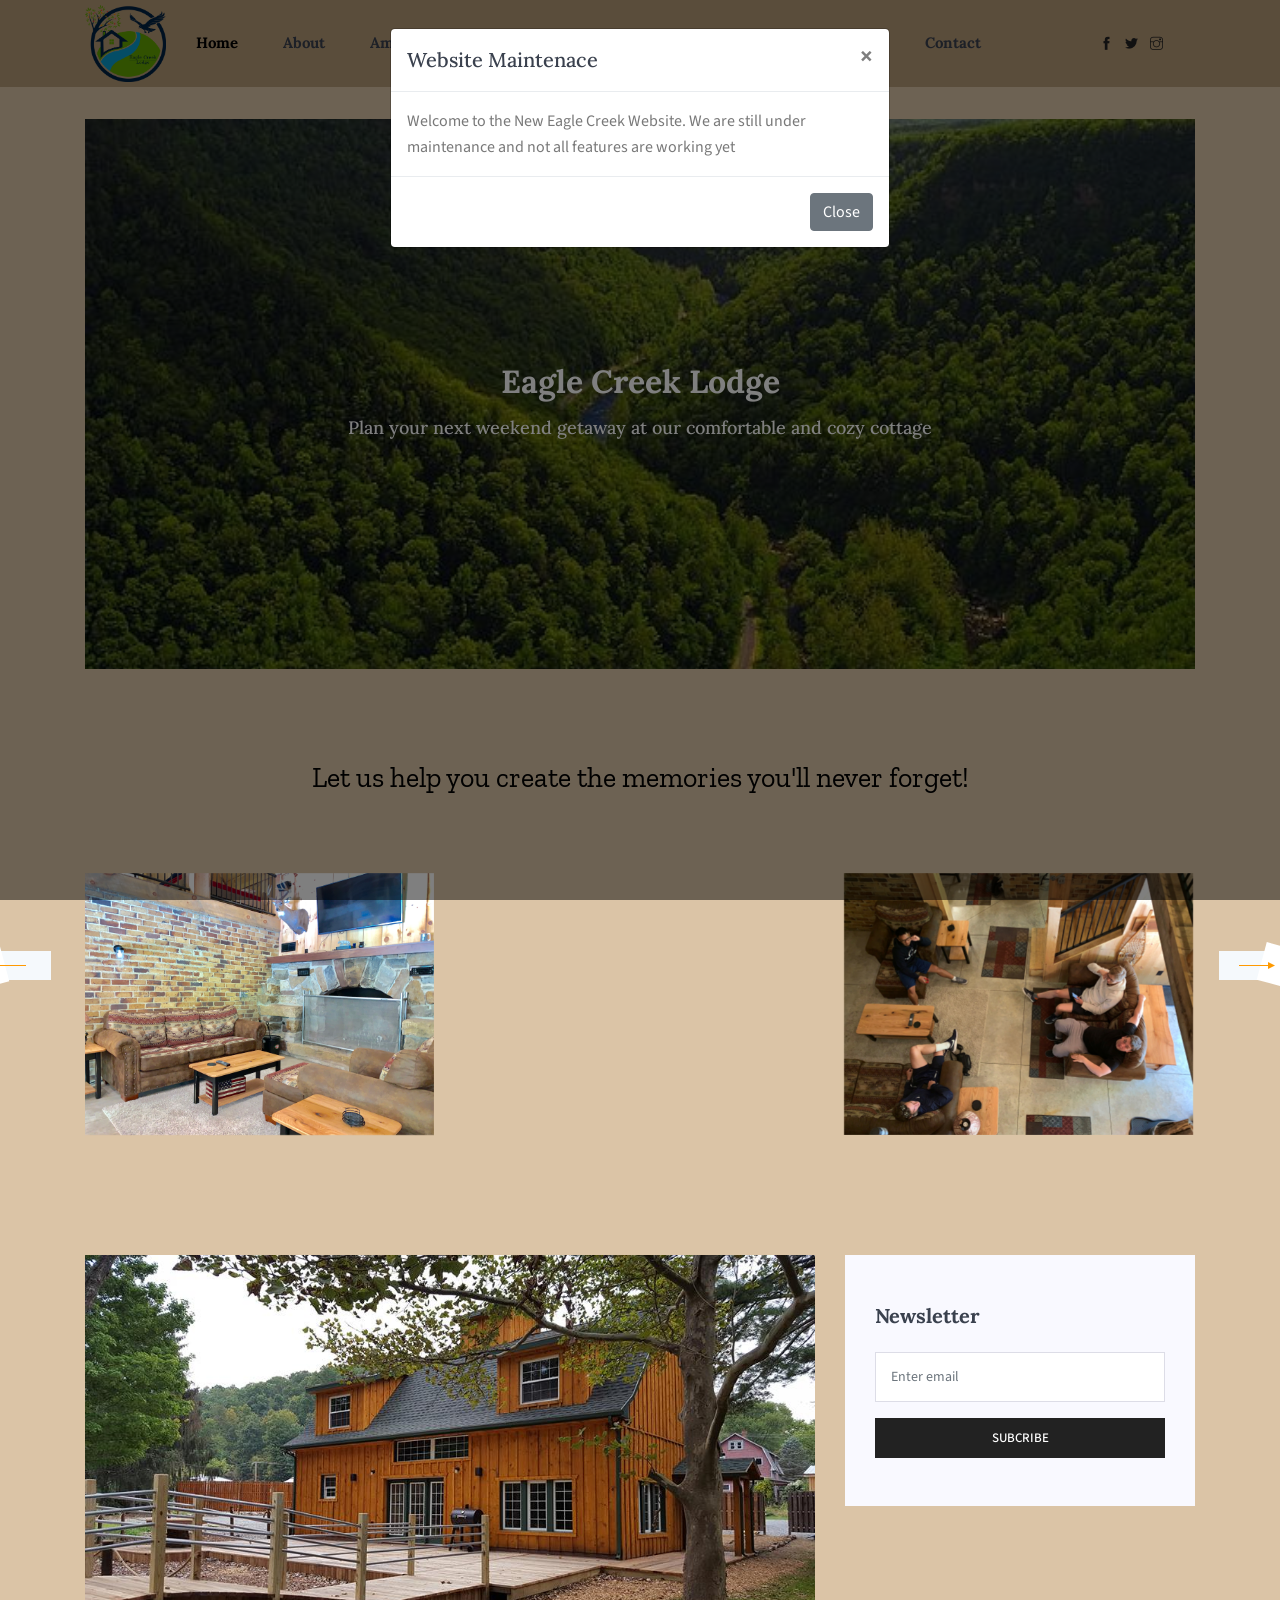
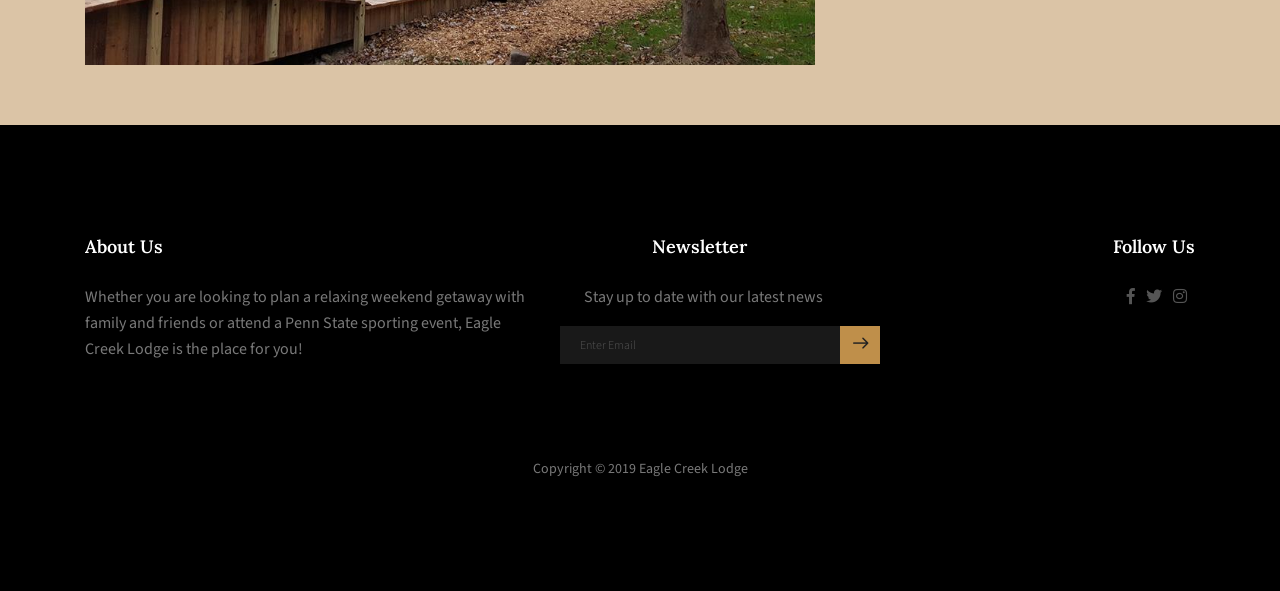
==== index.html @ 477a06f6 "initial stuff" ====
<!DOCTYPE html>
<html lang="en">

<head>
  <meta charset="UTF-8">
  <meta name="viewport" content="width=device-width, initial-scale=1.0">
  <meta http-equiv="X-UA-Compatible" content="ie=edge">
  <meta name="google-site-verification" content="dI4OtyNi2j42VzEDo9J9r-rPIEDf0_0OXNGTfh8w55g" />
  <title>Eagle Creek Lodge</title>
  <link rel="icon" href="img/favicon.png" type="image/png">

  <link rel="stylesheet" href="vendors/bootstrap/bootstrap.min.css">
  <link rel="stylesheet" href="vendors/fontawesome/css/all.min.css">
  <link rel="stylesheet" href="vendors/themify-icons/themify-icons.css">
  <link rel="stylesheet" href="vendors/linericon/style.css">
  <link rel="stylesheet" href="vendors/owl-carousel/owl.theme.default.min.css">
  <link rel="stylesheet" href="vendors/owl-carousel/owl.carousel.min.css">

  <link rel="stylesheet" href="css/style.css">
  <link href="https://fonts.googleapis.com/css?family=Zilla+Slab" rel="stylesheet">
  <link rel="stylesheet" href="css/normalize.css">


  <style>
    html,
    body {
      overflow-x: hidden;
    }

    html {
      overflow-y: scroll;
    }

    .navCustom {
      background-color: #b59a77;

    }

    .bodyCustom {
      background-color: #dbc4a6;
      padding-top: 2em;
    }

    .fontCustom {
      font-family: "Zilla Slab", serif !important;
    }

    .quotes {
      font-family: "Zilla Slab", serif !important;
      text-align: center;
      font-size: 28px;
      color: #000000;
      padding-top: 2em;
      padding-bottom: 2em;
    }

    .left {
      text-align: left;
    }

    .right {
      text-align: right;
    }

    .center {
      text-align: center;
    }

    .pad-right1 {
      padding-right: 4em;
    }

    .brown1 {
      color: #4c3216;
    }

    @media (max-width: 991px) {
      nav.navbar {
        background: lightgray !important;
      }
    }

    #header_placeholder {
      height: 70px;
      width: 100%;
      display: none;
    }

    .img-responsivex {
      height: auto;
      width: auto;
      max-height: 77px;
      max-width: 255px;
    }
  </style>
</head>

<body>
  <!--================Header Menu Area =================-->
  <header class="header_area navCustom">
    <div class="main_menu">
      <nav class="navbar navbar-expand-lg navbar-light">
        <div class="container box_1620">
          <!-- Brand and toggle get grouped for better mobile display -->
          <a class="navbar-brand logo_h" href="index.html"><img src="img/logo.png" alt="logo"
              class="img-responsivex"></a>
          <button class="navbar-toggler" type="button" data-toggle="collapse" data-target="#navbarSupportedContent"
            aria-controls="navbarSupportedContent" aria-expanded="false" aria-label="Toggle navigation">
            <span class="icon-bar"></span>
            <span class="icon-bar"></span>
            <span class="icon-bar"></span>
          </button>
          <!-- Collect the nav links, forms, and other content for toggling -->
          <div class="collapse navbar-collapse offset" id="navbarSupportedContent">
            <ul class="nav navbar-nav menu_nav mr-auto">
              <li class="nav-item active"><a class="nav-link" href="index.html">Home</a></li>
              <li class="nav-item"><a class="nav-link" href="about.html">About</a></li>
              <li class="nav-item"><a class="nav-link" href="amenities.html">Amenities</a></li>
              <li class="nav-item"><a class="nav-link" href="gallery.html">Gallery</a></li>
              <li class="nav-item submenu dropdown">
                <a href="#" class="nav-link dropdown-toggle" data-toggle="dropdown" role="button" aria-haspopup="true"
                  aria-expanded="false">Events</a>
                <ul class="dropdown-menu">
                  <li class="nav-item"><a class="nav-link" href="weddings.html">Weddings</a></li>
                  <li class="nav-item"><a class="nav-link" href="localActivities.html">Local Activities</a></li>
                </ul>
              </li>
              <li class="nav-item"><a class="nav-link" href="calendar.html">Calendar</a></li>
              <li class="nav-item"><a class="nav-link" href="testimonials.html">Testimonials</a></li>
              <li class="nav-item"><a class="nav-link" href="contact.html">Contact</a></li>
            </ul>
            <ul class="nav navbar-nav navbar-right navbar-social">
              <li><a href="#"><i class="ti-facebook"></i></a></li>
              <li><a href="#"><i class="ti-twitter-alt"></i></a></li>
              <li><a href="#"><i class="ti-instagram"></i></a></li>
            </ul>
          </div>
        </div>
      </nav>
    </div>
    <div id="header_placeholder"></div>
  </header>
  <!--================Header Menu Area =================-->

  <main class="site-main bodyCustom">
    <!--================Hero Banner start =================-->
    <section class="mb-30px">
      <div class="container">
        <div class="hero-banner">
          <div class="hero-banner__content">
            <h1>Eagle Creek Lodge</h1>
            <h4>Plan your next weekend getaway at our comfortable and cozy cottage</h4>
          </div>
        </div>
      </div>
    </section>
    <!--================Hero Banner end =================-->

    <div class="quotes">
      <p>Let us help you create the memories you'll never forget!</p>
    </div>

    <!--================ slider start =================-->
    <section>

      <!-- Modal -->
      <div class="modal fade" id="mModal" tabindex="-1" role="dialog" aria-labelledby="exampleModalLabel"
        aria-hidden="true">
        <div class="modal-dialog" role="document">
          <div class="modal-content">
            <div class="modal-header">
              <h5 class="modal-title" id="exampleModalLabel">Website Maintenace</h5>
              <button type="button" class="close" data-dismiss="modal" aria-label="Close">
                <span aria-hidden="true">&times;</span>
              </button>
            </div>
            <div class="modal-body">
              Welcome to the New Eagle Creek Website. We are still under maintenance and not all features are working
              yet
            </div>
            <div class="modal-footer">
              <button type="button" class="btn btn-secondary" data-dismiss="modal">Close</button>
            </div>
          </div>
        </div>
      </div>
      <!----------------------------------------------------------------->

      <!-- Modal -->
      <div class="modal fade" id="modalNews" tabindex="-1" role="dialog" aria-labelledby="exampleModalLabel"
        aria-hidden="true">
        <div class="modal-dialog" role="document">
          <div class="modal-content">
            <div class="modal-header">
              <h5 class="modal-title" id="exampleModalLabel"></h5>
              <button type="button" class="close" data-dismiss="modal" aria-label="Close">
                <span aria-hidden="true">&times;</span>
              </button>
            </div>
            <div class="modal-body">
              Thank you for signing up for the newsletter!
            </div>
            <div class="modal-footer">
              <button type="button" class="btn btn-secondary" data-dismiss="modal">Close</button>
            </div>
          </div>
        </div>
      </div>
      <!----------------------------------------------------------------->
      <div class="container">
        <div class="owl-carousel owl-theme blog-slider">
          <div class="card blog__slide text-center">
            <div class="blog__slide__img">
              <img class="card-img rounded-0" src="img\newPictures\IMG_1505.jpg" alt="">
            </div>
            <div class="blog__slide__content">
              <!--<a class="blog__slide__label" href="#">Fashion</a>
              <h3><a href="#">New york fashion week's continued the evolution</a></h3>
              <p>2 days ago</p>-->
            </div>
          </div>
          <div class="card blog__slide text-center">
            <div class="blog__slide__img">
              <img class="card-img rounded-0" src="img\newPictures\IMG_1510.jpg" alt="">
            </div>
            <div class="blog__slide__content">
              <!--<a class="blog__slide__label" href="#">Fashion</a>
              <h3><a href="#">New york fashion week's continued the evolution</a></h3>
              <p>2 days ago</p>-->
            </div>
          </div>
          <div class="card blog__slide text-center">
            <div class="blog__slide__img">
              <img class="card-img rounded-0" src="img\newPictures\IMG_1514.jpg" alt="">
            </div>
            <div class="blog__slide__content">
              <!--<a class="blog__slide__label" href="#">Fashion</a>
              <h3><a href="#">New york fashion week's continued the evolution</a></h3>
              <p>2 days ago</p>-->
            </div>
          </div>
          <div class="card blog__slide text-center">
            <div class="blog__slide__img">
              <img class="card-img rounded-0" src="img\newPictures\IMG_1518.jpg" alt="">
            </div>
            <div class="blog__slide__content">
              <!--<a class="blog__slide__label" href="#">Fashion</a>
              <h3><a href="#">New york fashion week's continued the evolution</a></h3>
              <p>2 days ago</p>-->
            </div>
          </div>
          <div class="card blog__slide text-center">
            <div class="blog__slide__img">
              <img class="card-img rounded-0" src="img\newPictures\IMG_1528.jpg" alt="">
            </div>
            <div class="blog__slide__content">
              <!--<a class="blog__slide__label" href="#">Fashion</a>
              <h3><a href="#">New york fashion week's continued the evolution</a></h3>
              <p>2 days ago</p>-->
            </div>
          </div>




          <div class="card blog__slide text-center">
            <div class="blog__slide__img">
              <img class="card-img rounded-0" src="img\newPictures\IMG_1534.jpg" alt="">
            </div>
            <div class="blog__slide__content">
              <!--<a class="blog__slide__label" href="#">Fashion</a>
                <h3><a href="#">New york fashion week's continued the evolution</a></h3>
                <p>2 days ago</p>-->
            </div>
          </div>
          <div class="card blog__slide text-center">
            <div class="blog__slide__img">
              <img class="card-img rounded-0" src="img\newPictures\IMG_1543.jpg" alt="">
            </div>
            <div class="blog__slide__content">
              <!--<a class="blog__slide__label" href="#">Fashion</a>
                <h3><a href="#">New york fashion week's continued the evolution</a></h3>
                <p>2 days ago</p>-->
            </div>
          </div>
          <div class="card blog__slide text-center">
            <div class="blog__slide__img">
              <img class="card-img rounded-0" src="img\newPictures\IMG_1545.jpg" alt="">
            </div>
            <div class="blog__slide__content">
              <!--<a class="blog__slide__label" href="#">Fashion</a>
                <h3><a href="#">New york fashion week's continued the evolution</a></h3>
                <p>2 days ago</p>-->
            </div>
          </div>
          <div class="card blog__slide text-center">
            <div class="blog__slide__img">
              <img class="card-img rounded-0" src="img\newPictures\IMG_1549.jpg" alt="">
            </div>
            <div class="blog__slide__content">
              <!--<a class="blog__slide__label" href="#">Fashion</a>
                <h3><a href="#">New york fashion week's continued the evolution</a></h3>
                <p>2 days ago</p>-->
            </div>
          </div>
          <div class="card blog__slide text-center">
            <div class="blog__slide__img">
              <img class="card-img rounded-0" src="img\newPictures\IMG_1550.jpg" alt="">
            </div>
            <div class="blog__slide__content">
              <!--<a class="blog__slide__label" href="#">Fashion</a>
                <h3><a href="#">New york fashion week's continued the evolution</a></h3>
                <p>2 days ago</p>-->
            </div>
          </div>
          <div class="card blog__slide text-center">
            <div class="blog__slide__img">
              <img class="card-img rounded-0" src="img\newPictures\IMG_1589.jpg" alt="">
            </div>
            <div class="blog__slide__content">
              <!--<a class="blog__slide__label" href="#">Fashion</a>
                  <h3><a href="#">New york fashion week's continued the evolution</a></h3>
                  <p>2 days ago</p>-->
            </div>
          </div>
        </div>
      </div>
    </section>
    <!--================ slider end =================-->

    <!--================ Start Area =================-->
    <section class="blog-post-area section-margin mt-4">
      <div class="container">
        <div class="row">
          <div class="col-lg-8">
            <div class="single-recent-blog-post">
              <div class="thumb">
                <img class="img-fluid" src="img/frontCar/cabinFront1.jpg" alt="">

              </div>

            </div>

          </div>

          <!-- Start Sidebar -->
          <div class="col-lg-4 sidebar-widgets">
            <div class="widget-wrap">
              <form action="insert.php" method="post">
                <div class="single-sidebar-widget newsletter-widget">
                  <h4 class="single-sidebar-widget__title">Newsletter</h4>
                  <div class="form-group mt-30">
                    <div class="col-autos">
                      <input type="text" name="email" class="form-control" id="inlineFormInputGroup"
                        placeholder="Enter email" onfocus="this.placeholder = ''"
                        onblur="this.placeholder = 'Enter email'">
                    </div>
                  </div>
                  <button type="submit" value="Submit" class="bbtns d-block mt-20 w-100">Subcribe</button>
                </div>
              </form>

            </div>
          </div>
        </div>
        <!-- End Sidebar -->
      </div>
    </section>
    <!--================ End Area =================-->
  </main>

  <!--================ Start Footer Area =================-->
  <footer class="footer-area section-padding">
    <div class="container">
      <div class="row">
        <div class="col-lg-5  col-md-6 col-sm-6 left">
          <div class="single-footer-widget">
            <h6>About Us</h6>
            <p>
              Whether you are looking to plan a relaxing weekend getaway with family and friends or attend a Penn State
              sporting event, Eagle Creek Lodge is the place for you!
            </p>
          </div>
        </div>
        <div class="col-lg-4  col-md-6 col-sm-6 center">
          <div class="single-footer-widget">
            <h6 class="pad-right1">Newsletter</h6>
            <p class="pad-right1">Stay up to date with our latest news</p>
            <div class="" id="mc_embed_signup">

              <form target="_blank" action="insert.php" method="post" class="form-inline">

                <div class="d-flex flex-row">

                  <input class="form-control" name="email" placeholder="Enter Email" onfocus="this.placeholder = ''"
                    onblur="this.placeholder = 'Enter Email '" required="" type="email">


                  <button class="click-btn btn btn-default"><span class="lnr lnr-arrow-right"></span></button>
                  <!--<div style="position: absolute; left: -5000px;">
                    <input name="b_36c4fd991d266f23781ded980_aefe40901a" tabindex="-1" value="" type="text">
                  </div>-->

                </div>
                <div class="info"></div>
              </form>
            </div>
          </div>
        </div>

        <div class="col-lg-3  col-md-6 col-sm-6 right">
          <div class="single-footer-widget">
            <h6>Follow Us</h6>
            <p> </p>
            <div class="footer-social right">
              <a href="#">
                <i class="fab fa-facebook-f"></i>
              </a>
              <a href="#">
                <i class="fab fa-twitter"></i>
              </a>
              <a href="#">
                <i class="fab fa-instagram"></i>
              </a>
            </div>
          </div>
        </div>
      </div>
      <div class="footer-bottom d-flex justify-content-center align-items-center flex-wrap">
        <p class="footer-text m-0">Copyright © 2019 Eagle Creek Lodge</p>
      </div>
    </div>
  </footer>
  <!--================ End Footer Area =================-->

  <script src="vendors/jquery/jquery-3.2.1.min.js"></script>
  <script src="vendors/bootstrap/bootstrap.bundle.min.js"></script>
  <script src="vendors/owl-carousel/owl.carousel.min.js"></script>
  <script src="js/main.js"></script>
  <!--<script src="https://www.google.com/recaptcha/api.js?render=6Lc4G6gUAAAAAC49Bc2HLvMiYq7qYFTElvaAs1bb"></script>
  <script>
    grecaptcha.ready(function() {
        grecaptcha.execute('6Lc4G6gUAAAAAC49Bc2HLvMiYq7qYFTElvaAs1bb', {action: 'homepage'}).then(function(token) {
            // pass the token to the backend script for verification
            });
          });
  </script>-->

  <script type="text/javascript">
    $(window).on('load', function () {
      $('#mModal').modal('show');
    });
  </script>

</body>

</html>
---- vendors/fontawesome/css/all.min.css ----
.fa,.fab,.fal,.far,.fas{-moz-osx-font-smoothing:grayscale;-webkit-font-smoothing:antialiased;display:inline-block;font-style:normal;font-variant:normal;text-rendering:auto;line-height:1}.fa-lg{font-size:1.33333em;line-height:.75em;vertical-align:-.0667em}.fa-xs{font-size:.75em}.fa-sm{font-size:.875em}.fa-1x{font-size:1em}.fa-2x{font-size:2em}.fa-3x{font-size:3em}.fa-4x{font-size:4em}.fa-5x{font-size:5em}.fa-6x{font-size:6em}.fa-7x{font-size:7em}.fa-8x{font-size:8em}.fa-9x{font-size:9em}.fa-10x{font-size:10em}.fa-fw{text-align:center;width:1.25em}.fa-ul{list-style-type:none;margin-left:2.5em;padding-left:0}.fa-ul>li{position:relative}.fa-li{left:-2em;position:absolute;text-align:center;width:2em;line-height:inherit}.fa-border{border:.08em solid #eee;border-radius:.1em;padding:.2em .25em .15em}.fa-pull-left{float:left}.fa-pull-right{float:right}.fa.fa-pull-left,.fab.fa-pull-left,.fal.fa-pull-left,.far.fa-pull-left,.fas.fa-pull-left{margin-right:.3em}.fa.fa-pull-right,.fab.fa-pull-right,.fal.fa-pull-right,.far.fa-pull-right,.fas.fa-pull-right{margin-left:.3em}.fa-spin{animation:fa-spin 2s infinite linear}.fa-pulse{animation:fa-spin 1s infinite steps(8)}@keyframes fa-spin{0%{transform:rotate(0deg)}to{transform:rotate(1turn)}}.fa-rotate-90{-ms-filter:"progid:DXImageTransform.Microsoft.BasicImage(rotation=1)";transform:rotate(90deg)}.fa-rotate-180{-ms-filter:"progid:DXImageTransform.Microsoft.BasicImage(rotation=2)";transform:rotate(180deg)}.fa-rotate-270{-ms-filter:"progid:DXImageTransform.Microsoft.BasicImage(rotation=3)";transform:rotate(270deg)}.fa-flip-horizontal{-ms-filter:"progid:DXImageTransform.Microsoft.BasicImage(rotation=0, mirror=1)";transform:scaleX(-1)}.fa-flip-vertical{transform:scaleY(-1)}.fa-flip-horizontal.fa-flip-vertical,.fa-flip-vertical{-ms-filter:"progid:DXImageTransform.Microsoft.BasicImage(rotation=2, mirror=1)"}.fa-flip-horizontal.fa-flip-vertical{transform:scale(-1)}:root .fa-flip-horizontal,:root .fa-flip-vertical,:root .fa-rotate-90,:root .fa-rotate-180,:root .fa-rotate-270{filter:none}.fa-stack{display:inline-block;height:2em;line-height:2em;position:relative;vertical-align:middle;width:2.5em}.fa-stack-1x,.fa-stack-2x{left:0;position:absolute;text-align:center;width:100%}.fa-stack-1x{line-height:inherit}.fa-stack-2x{font-size:2em}.fa-inverse{color:#fff}.fa-500px:before{content:"\f26e"}.fa-accessible-icon:before{content:"\f368"}.fa-accusoft:before{content:"\f369"}.fa-acquisitions-incorporated:before{content:"\f6af"}.fa-ad:before{content:"\f641"}.fa-address-book:before{content:"\f2b9"}.fa-address-card:before{content:"\f2bb"}.fa-adjust:before{content:"\f042"}.fa-adn:before{content:"\f170"}.fa-adobe:before{content:"\f778"}.fa-adversal:before{content:"\f36a"}.fa-affiliatetheme:before{content:"\f36b"}.fa-air-freshener:before{content:"\f5d0"}.fa-algolia:before{content:"\f36c"}.fa-align-center:before{content:"\f037"}.fa-align-justify:before{content:"\f039"}.fa-align-left:before{content:"\f036"}.fa-align-right:before{content:"\f038"}.fa-alipay:before{content:"\f642"}.fa-allergies:before{content:"\f461"}.fa-amazon:before{content:"\f270"}.fa-amazon-pay:before{content:"\f42c"}.fa-ambulance:before{content:"\f0f9"}.fa-american-sign-language-interpreting:before{content:"\f2a3"}.fa-amilia:before{content:"\f36d"}.fa-anchor:before{content:"\f13d"}.fa-android:before{content:"\f17b"}.fa-angellist:before{content:"\f209"}.fa-angle-double-down:before{content:"\f103"}.fa-angle-double-left:before{content:"\f100"}.fa-angle-double-right:before{content:"\f101"}.fa-angle-double-up:before{content:"\f102"}.fa-angle-down:before{content:"\f107"}.fa-angle-left:before{content:"\f104"}.fa-angle-right:before{content:"\f105"}.fa-angle-up:before{content:"\f106"}.fa-angry:before{content:"\f556"}.fa-angrycreative:before{content:"\f36e"}.fa-angular:before{content:"\f420"}.fa-ankh:before{content:"\f644"}.fa-app-store:before{content:"\f36f"}.fa-app-store-ios:before{content:"\f370"}.fa-apper:before{content:"\f371"}.fa-apple:before{content:"\f179"}.fa-apple-alt:before{content:"\f5d1"}.fa-apple-pay:before{content:"\f415"}.fa-archive:before{content:"\f187"}.fa-archway:before{content:"\f557"}.fa-arrow-alt-circle-down:before{content:"\f358"}.fa-arrow-alt-circle-left:before{content:"\f359"}.fa-arrow-alt-circle-right:before{content:"\f35a"}.fa-arrow-alt-circle-up:before{content:"\f35b"}.fa-arrow-circle-down:before{content:"\f0ab"}.fa-arrow-circle-left:before{content:"\f0a8"}.fa-arrow-circle-right:before{content:"\f0a9"}.fa-arrow-circle-up:before{content:"\f0aa"}.fa-arrow-down:before{content:"\f063"}.fa-arrow-left:before{content:"\f060"}.fa-arrow-right:before{content:"\f061"}.fa-arrow-up:before{content:"\f062"}.fa-arrows-alt:before{content:"\f0b2"}.fa-arrows-alt-h:before{content:"\f337"}.fa-arrows-alt-v:before{content:"\f338"}.fa-artstation:before{content:"\f77a"}.fa-assistive-listening-systems:before{content:"\f2a2"}.fa-asterisk:before{content:"\f069"}.fa-asymmetrik:before{content:"\f372"}.fa-at:before{content:"\f1fa"}.fa-atlas:before{content:"\f558"}.fa-atlassian:before{content:"\f77b"}.fa-atom:before{content:"\f5d2"}.fa-audible:before{content:"\f373"}.fa-audio-description:before{content:"\f29e"}.fa-autoprefixer:before{content:"\f41c"}.fa-avianex:before{content:"\f374"}.fa-aviato:before{content:"\f421"}.fa-award:before{content:"\f559"}.fa-aws:before{content:"\f375"}.fa-baby:before{content:"\f77c"}.fa-baby-carriage:before{content:"\f77d"}.fa-backspace:before{content:"\f55a"}.fa-backward:before{content:"\f04a"}.fa-balance-scale:before{content:"\f24e"}.fa-ban:before{content:"\f05e"}.fa-band-aid:before{content:"\f462"}.fa-bandcamp:before{content:"\f2d5"}.fa-barcode:before{content:"\f02a"}.fa-bars:before{content:"\f0c9"}.fa-baseball-ball:before{content:"\f433"}.fa-basketball-ball:before{content:"\f434"}.fa-bath:before{content:"\f2cd"}.fa-battery-empty:before{content:"\f244"}.fa-battery-full:before{content:"\f240"}.fa-battery-half:before{content:"\f242"}.fa-battery-quarter:before{content:"\f243"}.fa-battery-three-quarters:before{content:"\f241"}.fa-bed:before{content:"\f236"}.fa-beer:before{content:"\f0fc"}.fa-behance:before{content:"\f1b4"}.fa-behance-square:before{content:"\f1b5"}.fa-bell:before{content:"\f0f3"}.fa-bell-slash:before{content:"\f1f6"}.fa-bezier-curve:before{content:"\f55b"}.fa-bible:before{content:"\f647"}.fa-bicycle:before{content:"\f206"}.fa-bimobject:before{content:"\f378"}.fa-binoculars:before{content:"\f1e5"}.fa-biohazard:before{content:"\f780"}.fa-birthday-cake:before{content:"\f1fd"}.fa-bitbucket:before{content:"\f171"}.fa-bitcoin:before{content:"\f379"}.fa-bity:before{content:"\f37a"}.fa-black-tie:before{content:"\f27e"}.fa-blackberry:before{content:"\f37b"}.fa-blender:before{content:"\f517"}.fa-blender-phone:before{content:"\f6b6"}.fa-blind:before{content:"\f29d"}.fa-blog:before{content:"\f781"}.fa-blogger:before{content:"\f37c"}.fa-blogger-b:before{content:"\f37d"}.fa-bluetooth:before{content:"\f293"}.fa-bluetooth-b:before{content:"\f294"}.fa-bold:before{content:"\f032"}.fa-bolt:before{content:"\f0e7"}.fa-bomb:before{content:"\f1e2"}.fa-bone:before{content:"\f5d7"}.fa-bong:before{content:"\f55c"}.fa-book:before{content:"\f02d"}.fa-book-dead:before{content:"\f6b7"}.fa-book-open:before{content:"\f518"}.fa-book-reader:before{content:"\f5da"}.fa-bookmark:before{content:"\f02e"}.fa-bowling-ball:before{content:"\f436"}.fa-box:before{content:"\f466"}.fa-box-open:before{content:"\f49e"}.fa-boxes:before{content:"\f468"}.fa-braille:before{content:"\f2a1"}.fa-brain:before{content:"\f5dc"}.fa-briefcase:before{content:"\f0b1"}.fa-briefcase-medical:before{content:"\f469"}.fa-broadcast-tower:before{content:"\f519"}.fa-broom:before{content:"\f51a"}.fa-brush:before{content:"\f55d"}.fa-btc:before{content:"\f15a"}.fa-bug:before{content:"\f188"}.fa-building:before{content:"\f1ad"}.fa-bullhorn:before{content:"\f0a1"}.fa-bullseye:before{content:"\f140"}.fa-burn:before{content:"\f46a"}.fa-buromobelexperte:before{content:"\f37f"}.fa-bus:before{content:"\f207"}.fa-bus-alt:before{content:"\f55e"}.fa-business-time:before{content:"\f64a"}.fa-buysellads:before{content:"\f20d"}.fa-calculator:before{content:"\f1ec"}.fa-calendar:before{content:"\f133"}.fa-calendar-alt:before{content:"\f073"}.fa-calendar-check:before{content:"\f274"}.fa-calendar-day:before{content:"\f783"}.fa-calendar-minus:before{content:"\f272"}.fa-calendar-plus:before{content:"\f271"}.fa-calendar-times:before{content:"\f273"}.fa-calendar-week:before{content:"\f784"}.fa-camera:before{content:"\f030"}.fa-camera-retro:before{content:"\f083"}.fa-campground:before{content:"\f6bb"}.fa-canadian-maple-leaf:before{content:"\f785"}.fa-candy-cane:before{content:"\f786"}.fa-cannabis:before{content:"\f55f"}.fa-capsules:before{content:"\f46b"}.fa-car:before{content:"\f1b9"}.fa-car-alt:before{content:"\f5de"}.fa-car-battery:before{content:"\f5df"}.fa-car-crash:before{content:"\f5e1"}.fa-car-side:before{content:"\f5e4"}.fa-caret-down:before{content:"\f0d7"}.fa-caret-left:before{content:"\f0d9"}.fa-caret-right:before{content:"\f0da"}.fa-caret-square-down:before{content:"\f150"}.fa-caret-square-left:before{content:"\f191"}.fa-caret-square-right:before{content:"\f152"}.fa-caret-square-up:before{content:"\f151"}.fa-caret-up:before{content:"\f0d8"}.fa-carrot:before{content:"\f787"}.fa-cart-arrow-down:before{content:"\f218"}.fa-cart-plus:before{content:"\f217"}.fa-cash-register:before{content:"\f788"}.fa-cat:before{content:"\f6be"}.fa-cc-amazon-pay:before{content:"\f42d"}.fa-cc-amex:before{content:"\f1f3"}.fa-cc-apple-pay:before{content:"\f416"}.fa-cc-diners-club:before{content:"\f24c"}.fa-cc-discover:before{content:"\f1f2"}.fa-cc-jcb:before{content:"\f24b"}.fa-cc-mastercard:before{content:"\f1f1"}.fa-cc-paypal:before{content:"\f1f4"}.fa-cc-stripe:before{content:"\f1f5"}.fa-cc-visa:before{content:"\f1f0"}.fa-centercode:before{content:"\f380"}.fa-centos:before{content:"\f789"}.fa-certificate:before{content:"\f0a3"}.fa-chair:before{content:"\f6c0"}.fa-chalkboard:before{content:"\f51b"}.fa-chalkboard-teacher:before{content:"\f51c"}.fa-charging-station:before{content:"\f5e7"}.fa-chart-area:before{content:"\f1fe"}.fa-chart-bar:before{content:"\f080"}.fa-chart-line:before{content:"\f201"}.fa-chart-pie:before{content:"\f200"}.fa-check:before{content:"\f00c"}.fa-check-circle:before{content:"\f058"}.fa-check-double:before{content:"\f560"}.fa-check-square:before{content:"\f14a"}.fa-chess:before{content:"\f439"}.fa-chess-bishop:before{content:"\f43a"}.fa-chess-board:before{content:"\f43c"}.fa-chess-king:before{content:"\f43f"}.fa-chess-knight:before{content:"\f441"}.fa-chess-pawn:before{content:"\f443"}.fa-chess-queen:before{content:"\f445"}.fa-chess-rook:before{content:"\f447"}.fa-chevron-circle-down:before{content:"\f13a"}.fa-chevron-circle-left:before{content:"\f137"}.fa-chevron-circle-right:before{content:"\f138"}.fa-chevron-circle-up:before{content:"\f139"}.fa-chevron-down:before{content:"\f078"}.fa-chevron-left:before{content:"\f053"}.fa-chevron-right:before{content:"\f054"}.fa-chevron-up:before{content:"\f077"}.fa-child:before{content:"\f1ae"}.fa-chrome:before{content:"\f268"}.fa-church:before{content:"\f51d"}.fa-circle:before{content:"\f111"}.fa-circle-notch:before{content:"\f1ce"}.fa-city:before{content:"\f64f"}.fa-clipboard:before{content:"\f328"}.fa-clipboard-check:before{content:"\f46c"}.fa-clipboard-list:before{content:"\f46d"}.fa-clock:before{content:"\f017"}.fa-clone:before{content:"\f24d"}.fa-closed-captioning:before{content:"\f20a"}.fa-cloud:before{content:"\f0c2"}.fa-cloud-download-alt:before{content:"\f381"}.fa-cloud-meatball:before{content:"\f73b"}.fa-cloud-moon:before{content:"\f6c3"}.fa-cloud-moon-rain:before{content:"\f73c"}.fa-cloud-rain:before{content:"\f73d"}.fa-cloud-showers-heavy:before{content:"\f740"}.fa-cloud-sun:before{content:"\f6c4"}.fa-cloud-sun-rain:before{content:"\f743"}.fa-cloud-upload-alt:before{content:"\f382"}.fa-cloudscale:before{content:"\f383"}.fa-cloudsmith:before{content:"\f384"}.fa-cloudversify:before{content:"\f385"}.fa-cocktail:before{content:"\f561"}.fa-code:before{content:"\f121"}.fa-code-branch:before{content:"\f126"}.fa-codepen:before{content:"\f1cb"}.fa-codiepie:before{content:"\f284"}.fa-coffee:before{content:"\f0f4"}.fa-cog:before{content:"\f013"}.fa-cogs:before{content:"\f085"}.fa-coins:before{content:"\f51e"}.fa-columns:before{content:"\f0db"}.fa-comment:before{content:"\f075"}.fa-comment-alt:before{content:"\f27a"}.fa-comment-dollar:before{content:"\f651"}.fa-comment-dots:before{content:"\f4ad"}.fa-comment-slash:before{content:"\f4b3"}.fa-comments:before{content:"\f086"}.fa-comments-dollar:before{content:"\f653"}.fa-compact-disc:before{content:"\f51f"}.fa-compass:before{content:"\f14e"}.fa-compress:before{content:"\f066"}.fa-compress-arrows-alt:before{content:"\f78c"}.fa-concierge-bell:before{content:"\f562"}.fa-confluence:before{content:"\f78d"}.fa-connectdevelop:before{content:"\f20e"}.fa-contao:before{content:"\f26d"}.fa-cookie:before{content:"\f563"}.fa-cookie-bite:before{content:"\f564"}.fa-copy:before{content:"\f0c5"}.fa-copyright:before{content:"\f1f9"}.fa-couch:before{content:"\f4b8"}.fa-cpanel:before{content:"\f388"}.fa-creative-commons:before{content:"\f25e"}.fa-creative-commons-by:before{content:"\f4e7"}.fa-creative-commons-nc:before{content:"\f4e8"}.fa-creative-commons-nc-eu:before{content:"\f4e9"}.fa-creative-commons-nc-jp:before{content:"\f4ea"}.fa-creative-commons-nd:before{content:"\f4eb"}.fa-creative-commons-pd:before{content:"\f4ec"}.fa-creative-commons-pd-alt:before{content:"\f4ed"}.fa-creative-commons-remix:before{content:"\f4ee"}.fa-creative-commons-sa:before{content:"\f4ef"}.fa-creative-commons-sampling:before{content:"\f4f0"}.fa-creative-commons-sampling-plus:before{content:"\f4f1"}.fa-creative-commons-share:before{content:"\f4f2"}.fa-creative-commons-zero:before{content:"\f4f3"}.fa-credit-card:before{content:"\f09d"}.fa-critical-role:before{content:"\f6c9"}.fa-crop:before{content:"\f125"}.fa-crop-alt:before{content:"\f565"}.fa-cross:before{content:"\f654"}.fa-crosshairs:before{content:"\f05b"}.fa-crow:before{content:"\f520"}.fa-crown:before{content:"\f521"}.fa-css3:before{content:"\f13c"}.fa-css3-alt:before{content:"\f38b"}.fa-cube:before{content:"\f1b2"}.fa-cubes:before{content:"\f1b3"}.fa-cut:before{content:"\f0c4"}.fa-cuttlefish:before{content:"\f38c"}.fa-d-and-d:before{content:"\f38d"}.fa-d-and-d-beyond:before{content:"\f6ca"}.fa-dashcube:before{content:"\f210"}.fa-database:before{content:"\f1c0"}.fa-deaf:before{content:"\f2a4"}.fa-delicious:before{content:"\f1a5"}.fa-democrat:before{content:"\f747"}.fa-deploydog:before{content:"\f38e"}.fa-deskpro:before{content:"\f38f"}.fa-desktop:before{content:"\f108"}.fa-dev:before{content:"\f6cc"}.fa-deviantart:before{content:"\f1bd"}.fa-dharmachakra:before{content:"\f655"}.fa-dhl:before{content:"\f790"}.fa-diagnoses:before{content:"\f470"}.fa-diaspora:before{content:"\f791"}.fa-dice:before{content:"\f522"}.fa-dice-d20:before{content:"\f6cf"}.fa-dice-d6:before{content:"\f6d1"}.fa-dice-five:before{content:"\f523"}.fa-dice-four:before{content:"\f524"}.fa-dice-one:before{content:"\f525"}.fa-dice-six:before{content:"\f526"}.fa-dice-three:before{content:"\f527"}.fa-dice-two:before{content:"\f528"}.fa-digg:before{content:"\f1a6"}.fa-digital-ocean:before{content:"\f391"}.fa-digital-tachograph:before{content:"\f566"}.fa-directions:before{content:"\f5eb"}.fa-discord:before{content:"\f392"}.fa-discourse:before{content:"\f393"}.fa-divide:before{content:"\f529"}.fa-dizzy:before{content:"\f567"}.fa-dna:before{content:"\f471"}.fa-dochub:before{content:"\f394"}.fa-docker:before{content:"\f395"}.fa-dog:before{content:"\f6d3"}.fa-dollar-sign:before{content:"\f155"}.fa-dolly:before{content:"\f472"}.fa-dolly-flatbed:before{content:"\f474"}.fa-donate:before{content:"\f4b9"}.fa-door-closed:before{content:"\f52a"}.fa-door-open:before{content:"\f52b"}.fa-dot-circle:before{content:"\f192"}.fa-dove:before{content:"\f4ba"}.fa-download:before{content:"\f019"}.fa-draft2digital:before{content:"\f396"}.fa-drafting-compass:before{content:"\f568"}.fa-dragon:before{content:"\f6d5"}.fa-draw-polygon:before{content:"\f5ee"}.fa-dribbble:before{content:"\f17d"}.fa-dribbble-square:before{content:"\f397"}.fa-dropbox:before{content:"\f16b"}.fa-drum:before{content:"\f569"}.fa-drum-steelpan:before{content:"\f56a"}.fa-drumstick-bite:before{content:"\f6d7"}.fa-drupal:before{content:"\f1a9"}.fa-dumbbell:before{content:"\f44b"}.fa-dumpster:before{content:"\f793"}.fa-dumpster-fire:before{content:"\f794"}.fa-dungeon:before{content:"\f6d9"}.fa-dyalog:before{content:"\f399"}.fa-earlybirds:before{content:"\f39a"}.fa-ebay:before{content:"\f4f4"}.fa-edge:before{content:"\f282"}.fa-edit:before{content:"\f044"}.fa-eject:before{content:"\f052"}.fa-elementor:before{content:"\f430"}.fa-ellipsis-h:before{content:"\f141"}.fa-ellipsis-v:before{content:"\f142"}.fa-ello:before{content:"\f5f1"}.fa-ember:before{content:"\f423"}.fa-empire:before{content:"\f1d1"}.fa-envelope:before{content:"\f0e0"}.fa-envelope-open:before{content:"\f2b6"}.fa-envelope-open-text:before{content:"\f658"}.fa-envelope-square:before{content:"\f199"}.fa-envira:before{content:"\f299"}.fa-equals:before{content:"\f52c"}.fa-eraser:before{content:"\f12d"}.fa-erlang:before{content:"\f39d"}.fa-ethereum:before{content:"\f42e"}.fa-ethernet:before{content:"\f796"}.fa-etsy:before{content:"\f2d7"}.fa-euro-sign:before{content:"\f153"}.fa-exchange-alt:before{content:"\f362"}.fa-exclamation:before{content:"\f12a"}.fa-exclamation-circle:before{content:"\f06a"}.fa-exclamation-triangle:before{content:"\f071"}.fa-expand:before{content:"\f065"}.fa-expand-arrows-alt:before{content:"\f31e"}.fa-expeditedssl:before{content:"\f23e"}.fa-external-link-alt:before{content:"\f35d"}.fa-external-link-square-alt:before{content:"\f360"}.fa-eye:before{content:"\f06e"}.fa-eye-dropper:before{content:"\f1fb"}.fa-eye-slash:before{content:"\f070"}.fa-facebook:before{content:"\f09a"}.fa-facebook-f:before{content:"\f39e"}.fa-facebook-messenger:before{content:"\f39f"}.fa-facebook-square:before{content:"\f082"}.fa-fantasy-flight-games:before{content:"\f6dc"}.fa-fast-backward:before{content:"\f049"}.fa-fast-forward:before{content:"\f050"}.fa-fax:before{content:"\f1ac"}.fa-feather:before{content:"\f52d"}.fa-feather-alt:before{content:"\f56b"}.fa-fedex:before{content:"\f797"}.fa-fedora:before{content:"\f798"}.fa-female:before{content:"\f182"}.fa-fighter-jet:before{content:"\f0fb"}.fa-figma:before{content:"\f799"}.fa-file:before{content:"\f15b"}.fa-file-alt:before{content:"\f15c"}.fa-file-archive:before{content:"\f1c6"}.fa-file-audio:before{content:"\f1c7"}.fa-file-code:before{content:"\f1c9"}.fa-file-contract:before{content:"\f56c"}.fa-file-csv:before{content:"\f6dd"}.fa-file-download:before{content:"\f56d"}.fa-file-excel:before{content:"\f1c3"}.fa-file-export:before{content:"\f56e"}.fa-file-image:before{content:"\f1c5"}.fa-file-import:before{content:"\f56f"}.fa-file-invoice:before{content:"\f570"}.fa-file-invoice-dollar:before{content:"\f571"}.fa-file-medical:before{content:"\f477"}.fa-file-medical-alt:before{content:"\f478"}.fa-file-pdf:before{content:"\f1c1"}.fa-file-powerpoint:before{content:"\f1c4"}.fa-file-prescription:before{content:"\f572"}.fa-file-signature:before{content:"\f573"}.fa-file-upload:before{content:"\f574"}.fa-file-video:before{content:"\f1c8"}.fa-file-word:before{content:"\f1c2"}.fa-fill:before{content:"\f575"}.fa-fill-drip:before{content:"\f576"}.fa-film:before{content:"\f008"}.fa-filter:before{content:"\f0b0"}.fa-fingerprint:before{content:"\f577"}.fa-fire:before{content:"\f06d"}.fa-fire-alt:before{content:"\f7e4"}.fa-fire-extinguisher:before{content:"\f134"}.fa-firefox:before{content:"\f269"}.fa-first-aid:before{content:"\f479"}.fa-first-order:before{content:"\f2b0"}.fa-first-order-alt:before{content:"\f50a"}.fa-firstdraft:before{content:"\f3a1"}.fa-fish:before{content:"\f578"}.fa-fist-raised:before{content:"\f6de"}.fa-flag:before{content:"\f024"}.fa-flag-checkered:before{content:"\f11e"}.fa-flag-usa:before{content:"\f74d"}.fa-flask:before{content:"\f0c3"}.fa-flickr:before{content:"\f16e"}.fa-flipboard:before{content:"\f44d"}.fa-flushed:before{content:"\f579"}.fa-fly:before{content:"\f417"}.fa-folder:before{content:"\f07b"}.fa-folder-minus:before{content:"\f65d"}.fa-folder-open:before{content:"\f07c"}.fa-folder-plus:before{content:"\f65e"}.fa-font:before{content:"\f031"}.fa-font-awesome:before{content:"\f2b4"}.fa-font-awesome-alt:before{content:"\f35c"}.fa-font-awesome-flag:before{content:"\f425"}.fa-font-awesome-logo-full:before{content:"\f4e6"}.fa-fonticons:before{content:"\f280"}.fa-fonticons-fi:before{content:"\f3a2"}.fa-football-ball:before{content:"\f44e"}.fa-fort-awesome:before{content:"\f286"}.fa-fort-awesome-alt:before{content:"\f3a3"}.fa-forumbee:before{content:"\f211"}.fa-forward:before{content:"\f04e"}.fa-foursquare:before{content:"\f180"}.fa-free-code-camp:before{content:"\f2c5"}.fa-freebsd:before{content:"\f3a4"}.fa-frog:before{content:"\f52e"}.fa-frown:before{content:"\f119"}.fa-frown-open:before{content:"\f57a"}.fa-fulcrum:before{content:"\f50b"}.fa-funnel-dollar:before{content:"\f662"}.fa-futbol:before{content:"\f1e3"}.fa-galactic-republic:before{content:"\f50c"}.fa-galactic-senate:before{content:"\f50d"}.fa-gamepad:before{content:"\f11b"}.fa-gas-pump:before{content:"\f52f"}.fa-gavel:before{content:"\f0e3"}.fa-gem:before{content:"\f3a5"}.fa-genderless:before{content:"\f22d"}.fa-get-pocket:before{content:"\f265"}.fa-gg:before{content:"\f260"}.fa-gg-circle:before{content:"\f261"}.fa-ghost:before{content:"\f6e2"}.fa-gift:before{content:"\f06b"}.fa-gifts:before{content:"\f79c"}.fa-git:before{content:"\f1d3"}.fa-git-square:before{content:"\f1d2"}.fa-github:before{content:"\f09b"}.fa-github-alt:before{content:"\f113"}.fa-github-square:before{content:"\f092"}.fa-gitkraken:before{content:"\f3a6"}.fa-gitlab:before{content:"\f296"}.fa-gitter:before{content:"\f426"}.fa-glass-cheers:before{content:"\f79f"}.fa-glass-martini:before{content:"\f000"}.fa-glass-martini-alt:before{content:"\f57b"}.fa-glass-whiskey:before{content:"\f7a0"}.fa-glasses:before{content:"\f530"}.fa-glide:before{content:"\f2a5"}.fa-glide-g:before{content:"\f2a6"}.fa-globe:before{content:"\f0ac"}.fa-globe-africa:before{content:"\f57c"}.fa-globe-americas:before{content:"\f57d"}.fa-globe-asia:before{content:"\f57e"}.fa-globe-europe:before{content:"\f7a2"}.fa-gofore:before{content:"\f3a7"}.fa-golf-ball:before{content:"\f450"}.fa-goodreads:before{content:"\f3a8"}.fa-goodreads-g:before{content:"\f3a9"}.fa-google:before{content:"\f1a0"}.fa-google-drive:before{content:"\f3aa"}.fa-google-play:before{content:"\f3ab"}.fa-google-plus:before{content:"\f2b3"}.fa-google-plus-g:before{content:"\f0d5"}.fa-google-plus-square:before{content:"\f0d4"}.fa-google-wallet:before{content:"\f1ee"}.fa-gopuram:before{content:"\f664"}.fa-graduation-cap:before{content:"\f19d"}.fa-gratipay:before{content:"\f184"}.fa-grav:before{content:"\f2d6"}.fa-greater-than:before{content:"\f531"}.fa-greater-than-equal:before{content:"\f532"}.fa-grimace:before{content:"\f57f"}.fa-grin:before{content:"\f580"}.fa-grin-alt:before{content:"\f581"}.fa-grin-beam:before{content:"\f582"}.fa-grin-beam-sweat:before{content:"\f583"}.fa-grin-hearts:before{content:"\f584"}.fa-grin-squint:before{content:"\f585"}.fa-grin-squint-tears:before{content:"\f586"}.fa-grin-stars:before{content:"\f587"}.fa-grin-tears:before{content:"\f588"}.fa-grin-tongue:before{content:"\f589"}.fa-grin-tongue-squint:before{content:"\f58a"}.fa-grin-tongue-wink:before{content:"\f58b"}.fa-grin-wink:before{content:"\f58c"}.fa-grip-horizontal:before{content:"\f58d"}.fa-grip-lines:before{content:"\f7a4"}.fa-grip-lines-vertical:before{content:"\f7a5"}.fa-grip-vertical:before{content:"\f58e"}.fa-gripfire:before{content:"\f3ac"}.fa-grunt:before{content:"\f3ad"}.fa-guitar:before{content:"\f7a6"}.fa-gulp:before{content:"\f3ae"}.fa-h-square:before{content:"\f0fd"}.fa-hacker-news:before{content:"\f1d4"}.fa-hacker-news-square:before{content:"\f3af"}.fa-hackerrank:before{content:"\f5f7"}.fa-hammer:before{content:"\f6e3"}.fa-hamsa:before{content:"\f665"}.fa-hand-holding:before{content:"\f4bd"}.fa-hand-holding-heart:before{content:"\f4be"}.fa-hand-holding-usd:before{content:"\f4c0"}.fa-hand-lizard:before{content:"\f258"}.fa-hand-paper:before{content:"\f256"}.fa-hand-peace:before{content:"\f25b"}.fa-hand-point-down:before{content:"\f0a7"}.fa-hand-point-left:before{content:"\f0a5"}.fa-hand-point-right:before{content:"\f0a4"}.fa-hand-point-up:before{content:"\f0a6"}.fa-hand-pointer:before{content:"\f25a"}.fa-hand-rock:before{content:"\f255"}.fa-hand-scissors:before{content:"\f257"}.fa-hand-spock:before{content:"\f259"}.fa-hands:before{content:"\f4c2"}.fa-hands-helping:before{content:"\f4c4"}.fa-handshake:before{content:"\f2b5"}.fa-hanukiah:before{content:"\f6e6"}.fa-hashtag:before{content:"\f292"}.fa-hat-wizard:before{content:"\f6e8"}.fa-haykal:before{content:"\f666"}.fa-hdd:before{content:"\f0a0"}.fa-heading:before{content:"\f1dc"}.fa-headphones:before{content:"\f025"}.fa-headphones-alt:before{content:"\f58f"}.fa-headset:before{content:"\f590"}.fa-heart:before{content:"\f004"}.fa-heart-broken:before{content:"\f7a9"}.fa-heartbeat:before{content:"\f21e"}.fa-helicopter:before{content:"\f533"}.fa-highlighter:before{content:"\f591"}.fa-hiking:before{content:"\f6ec"}.fa-hippo:before{content:"\f6ed"}.fa-hips:before{content:"\f452"}.fa-hire-a-helper:before{content:"\f3b0"}.fa-history:before{content:"\f1da"}.fa-hockey-puck:before{content:"\f453"}.fa-holly-berry:before{content:"\f7aa"}.fa-home:before{content:"\f015"}.fa-hooli:before{content:"\f427"}.fa-hornbill:before{content:"\f592"}.fa-horse:before{content:"\f6f0"}.fa-horse-head:before{content:"\f7ab"}.fa-hospital:before{content:"\f0f8"}.fa-hospital-alt:before{content:"\f47d"}.fa-hospital-symbol:before{content:"\f47e"}.fa-hot-tub:before{content:"\f593"}.fa-hotel:before{content:"\f594"}.fa-hotjar:before{content:"\f3b1"}.fa-hourglass:before{content:"\f254"}.fa-hourglass-end:before{content:"\f253"}.fa-hourglass-half:before{content:"\f252"}.fa-hourglass-start:before{content:"\f251"}.fa-house-damage:before{content:"\f6f1"}.fa-houzz:before{content:"\f27c"}.fa-hryvnia:before{content:"\f6f2"}.fa-html5:before{content:"\f13b"}.fa-hubspot:before{content:"\f3b2"}.fa-i-cursor:before{content:"\f246"}.fa-icicles:before{content:"\f7ad"}.fa-id-badge:before{content:"\f2c1"}.fa-id-card:before{content:"\f2c2"}.fa-id-card-alt:before{content:"\f47f"}.fa-igloo:before{content:"\f7ae"}.fa-image:before{content:"\f03e"}.fa-images:before{content:"\f302"}.fa-imdb:before{content:"\f2d8"}.fa-inbox:before{content:"\f01c"}.fa-indent:before{content:"\f03c"}.fa-industry:before{content:"\f275"}.fa-infinity:before{content:"\f534"}.fa-info:before{content:"\f129"}.fa-info-circle:before{content:"\f05a"}.fa-instagram:before{content:"\f16d"}.fa-intercom:before{content:"\f7af"}.fa-internet-explorer:before{content:"\f26b"}.fa-invision:before{content:"\f7b0"}.fa-ioxhost:before{content:"\f208"}.fa-italic:before{content:"\f033"}.fa-itunes:before{content:"\f3b4"}.fa-itunes-note:before{content:"\f3b5"}.fa-java:before{content:"\f4e4"}.fa-jedi:before{content:"\f669"}.fa-jedi-order:before{content:"\f50e"}.fa-jenkins:before{content:"\f3b6"}.fa-jira:before{content:"\f7b1"}.fa-joget:before{content:"\f3b7"}.fa-joint:before{content:"\f595"}.fa-joomla:before{content:"\f1aa"}.fa-journal-whills:before{content:"\f66a"}.fa-js:before{content:"\f3b8"}.fa-js-square:before{content:"\f3b9"}.fa-jsfiddle:before{content:"\f1cc"}.fa-kaaba:before{content:"\f66b"}.fa-kaggle:before{content:"\f5fa"}.fa-key:before{content:"\f084"}.fa-keybase:before{content:"\f4f5"}.fa-keyboard:before{content:"\f11c"}.fa-keycdn:before{content:"\f3ba"}.fa-khanda:before{content:"\f66d"}.fa-kickstarter:before{content:"\f3bb"}.fa-kickstarter-k:before{content:"\f3bc"}.fa-kiss:before{content:"\f596"}.fa-kiss-beam:before{content:"\f597"}.fa-kiss-wink-heart:before{content:"\f598"}.fa-kiwi-bird:before{content:"\f535"}.fa-korvue:before{content:"\f42f"}.fa-landmark:before{content:"\f66f"}.fa-language:before{content:"\f1ab"}.fa-laptop:before{content:"\f109"}.fa-laptop-code:before{content:"\f5fc"}.fa-laravel:before{content:"\f3bd"}.fa-lastfm:before{content:"\f202"}.fa-lastfm-square:before{content:"\f203"}.fa-laugh:before{content:"\f599"}.fa-laugh-beam:before{content:"\f59a"}.fa-laugh-squint:before{content:"\f59b"}.fa-laugh-wink:before{content:"\f59c"}.fa-layer-group:before{content:"\f5fd"}.fa-leaf:before{content:"\f06c"}.fa-leanpub:before{content:"\f212"}.fa-lemon:before{content:"\f094"}.fa-less:before{content:"\f41d"}.fa-less-than:before{content:"\f536"}.fa-less-than-equal:before{content:"\f537"}.fa-level-down-alt:before{content:"\f3be"}.fa-level-up-alt:before{content:"\f3bf"}.fa-life-ring:before{content:"\f1cd"}.fa-lightbulb:before{content:"\f0eb"}.fa-line:before{content:"\f3c0"}.fa-link:before{content:"\f0c1"}.fa-linkedin:before{content:"\f08c"}.fa-linkedin-in:before{content:"\f0e1"}.fa-linode:before{content:"\f2b8"}.fa-linux:before{content:"\f17c"}.fa-lira-sign:before{content:"\f195"}.fa-list:before{content:"\f03a"}.fa-list-alt:before{content:"\f022"}.fa-list-ol:before{content:"\f0cb"}.fa-list-ul:before{content:"\f0ca"}.fa-location-arrow:before{content:"\f124"}.fa-lock:before{content:"\f023"}.fa-lock-open:before{content:"\f3c1"}.fa-long-arrow-alt-down:before{content:"\f309"}.fa-long-arrow-alt-left:before{content:"\f30a"}.fa-long-arrow-alt-right:before{content:"\f30b"}.fa-long-arrow-alt-up:before{content:"\f30c"}.fa-low-vision:before{content:"\f2a8"}.fa-luggage-cart:before{content:"\f59d"}.fa-lyft:before{content:"\f3c3"}.fa-magento:before{content:"\f3c4"}.fa-magic:before{content:"\f0d0"}.fa-magnet:before{content:"\f076"}.fa-mail-bulk:before{content:"\f674"}.fa-mailchimp:before{content:"\f59e"}.fa-male:before{content:"\f183"}.fa-mandalorian:before{content:"\f50f"}.fa-map:before{content:"\f279"}.fa-map-marked:before{content:"\f59f"}.fa-map-marked-alt:before{content:"\f5a0"}.fa-map-marker:before{content:"\f041"}.fa-map-marker-alt:before{content:"\f3c5"}.fa-map-pin:before{content:"\f276"}.fa-map-signs:before{content:"\f277"}.fa-markdown:before{content:"\f60f"}.fa-marker:before{content:"\f5a1"}.fa-mars:before{content:"\f222"}.fa-mars-double:before{content:"\f227"}.fa-mars-stroke:before{content:"\f229"}.fa-mars-stroke-h:before{content:"\f22b"}.fa-mars-stroke-v:before{content:"\f22a"}.fa-mask:before{content:"\f6fa"}.fa-mastodon:before{content:"\f4f6"}.fa-maxcdn:before{content:"\f136"}.fa-medal:before{content:"\f5a2"}.fa-medapps:before{content:"\f3c6"}.fa-medium:before{content:"\f23a"}.fa-medium-m:before{content:"\f3c7"}.fa-medkit:before{content:"\f0fa"}.fa-medrt:before{content:"\f3c8"}.fa-meetup:before{content:"\f2e0"}.fa-megaport:before{content:"\f5a3"}.fa-meh:before{content:"\f11a"}.fa-meh-blank:before{content:"\f5a4"}.fa-meh-rolling-eyes:before{content:"\f5a5"}.fa-memory:before{content:"\f538"}.fa-mendeley:before{content:"\f7b3"}.fa-menorah:before{content:"\f676"}.fa-mercury:before{content:"\f223"}.fa-meteor:before{content:"\f753"}.fa-microchip:before{content:"\f2db"}.fa-microphone:before{content:"\f130"}.fa-microphone-alt:before{content:"\f3c9"}.fa-microphone-alt-slash:before{content:"\f539"}.fa-microphone-slash:before{content:"\f131"}.fa-microscope:before{content:"\f610"}.fa-microsoft:before{content:"\f3ca"}.fa-minus:before{content:"\f068"}.fa-minus-circle:before{content:"\f056"}.fa-minus-square:before{content:"\f146"}.fa-mitten:before{content:"\f7b5"}.fa-mix:before{content:"\f3cb"}.fa-mixcloud:before{content:"\f289"}.fa-mizuni:before{content:"\f3cc"}.fa-mobile:before{content:"\f10b"}.fa-mobile-alt:before{content:"\f3cd"}.fa-modx:before{content:"\f285"}.fa-monero:before{content:"\f3d0"}.fa-money-bill:before{content:"\f0d6"}.fa-money-bill-alt:before{content:"\f3d1"}.fa-money-bill-wave:before{content:"\f53a"}.fa-money-bill-wave-alt:before{content:"\f53b"}.fa-money-check:before{content:"\f53c"}.fa-money-check-alt:before{content:"\f53d"}.fa-monument:before{content:"\f5a6"}.fa-moon:before{content:"\f186"}.fa-mortar-pestle:before{content:"\f5a7"}.fa-mosque:before{content:"\f678"}.fa-motorcycle:before{content:"\f21c"}.fa-mountain:before{content:"\f6fc"}.fa-mouse-pointer:before{content:"\f245"}.fa-mug-hot:before{content:"\f7b6"}.fa-music:before{content:"\f001"}.fa-napster:before{content:"\f3d2"}.fa-neos:before{content:"\f612"}.fa-network-wired:before{content:"\f6ff"}.fa-neuter:before{content:"\f22c"}.fa-newspaper:before{content:"\f1ea"}.fa-nimblr:before{content:"\f5a8"}.fa-nintendo-switch:before{content:"\f418"}.fa-node:before{content:"\f419"}.fa-node-js:before{content:"\f3d3"}.fa-not-equal:before{content:"\f53e"}.fa-notes-medical:before{content:"\f481"}.fa-npm:before{content:"\f3d4"}.fa-ns8:before{content:"\f3d5"}.fa-nutritionix:before{content:"\f3d6"}.fa-object-group:before{content:"\f247"}.fa-object-ungroup:before{content:"\f248"}.fa-odnoklassniki:before{content:"\f263"}.fa-odnoklassniki-square:before{content:"\f264"}.fa-oil-can:before{content:"\f613"}.fa-old-republic:before{content:"\f510"}.fa-om:before{content:"\f679"}.fa-opencart:before{content:"\f23d"}.fa-openid:before{content:"\f19b"}.fa-opera:before{content:"\f26a"}.fa-optin-monster:before{content:"\f23c"}.fa-osi:before{content:"\f41a"}.fa-otter:before{content:"\f700"}.fa-outdent:before{content:"\f03b"}.fa-page4:before{content:"\f3d7"}.fa-pagelines:before{content:"\f18c"}.fa-paint-brush:before{content:"\f1fc"}.fa-paint-roller:before{content:"\f5aa"}.fa-palette:before{content:"\f53f"}.fa-palfed:before{content:"\f3d8"}.fa-pallet:before{content:"\f482"}.fa-paper-plane:before{content:"\f1d8"}.fa-paperclip:before{content:"\f0c6"}.fa-parachute-box:before{content:"\f4cd"}.fa-paragraph:before{content:"\f1dd"}.fa-parking:before{content:"\f540"}.fa-passport:before{content:"\f5ab"}.fa-pastafarianism:before{content:"\f67b"}.fa-paste:before{content:"\f0ea"}.fa-patreon:before{content:"\f3d9"}.fa-pause:before{content:"\f04c"}.fa-pause-circle:before{content:"\f28b"}.fa-paw:before{content:"\f1b0"}.fa-paypal:before{content:"\f1ed"}.fa-peace:before{content:"\f67c"}.fa-pen:before{content:"\f304"}.fa-pen-alt:before{content:"\f305"}.fa-pen-fancy:before{content:"\f5ac"}.fa-pen-nib:before{content:"\f5ad"}.fa-pen-square:before{content:"\f14b"}.fa-pencil-alt:before{content:"\f303"}.fa-pencil-ruler:before{content:"\f5ae"}.fa-penny-arcade:before{content:"\f704"}.fa-people-carry:before{content:"\f4ce"}.fa-percent:before{content:"\f295"}.fa-percentage:before{content:"\f541"}.fa-periscope:before{content:"\f3da"}.fa-person-booth:before{content:"\f756"}.fa-phabricator:before{content:"\f3db"}.fa-phoenix-framework:before{content:"\f3dc"}.fa-phoenix-squadron:before{content:"\f511"}.fa-phone:before{content:"\f095"}.fa-phone-slash:before{content:"\f3dd"}.fa-phone-square:before{content:"\f098"}.fa-phone-volume:before{content:"\f2a0"}.fa-php:before{content:"\f457"}.fa-pied-piper:before{content:"\f2ae"}.fa-pied-piper-alt:before{content:"\f1a8"}.fa-pied-piper-hat:before{content:"\f4e5"}.fa-pied-piper-pp:before{content:"\f1a7"}.fa-piggy-bank:before{content:"\f4d3"}.fa-pills:before{content:"\f484"}.fa-pinterest:before{content:"\f0d2"}.fa-pinterest-p:before{content:"\f231"}.fa-pinterest-square:before{content:"\f0d3"}.fa-place-of-worship:before{content:"\f67f"}.fa-plane:before{content:"\f072"}.fa-plane-arrival:before{content:"\f5af"}.fa-plane-departure:before{content:"\f5b0"}.fa-play:before{content:"\f04b"}.fa-play-circle:before{content:"\f144"}.fa-playstation:before{content:"\f3df"}.fa-plug:before{content:"\f1e6"}.fa-plus:before{content:"\f067"}.fa-plus-circle:before{content:"\f055"}.fa-plus-square:before{content:"\f0fe"}.fa-podcast:before{content:"\f2ce"}.fa-poll:before{content:"\f681"}.fa-poll-h:before{content:"\f682"}.fa-poo:before{content:"\f2fe"}.fa-poo-storm:before{content:"\f75a"}.fa-poop:before{content:"\f619"}.fa-portrait:before{content:"\f3e0"}.fa-pound-sign:before{content:"\f154"}.fa-power-off:before{content:"\f011"}.fa-pray:before{content:"\f683"}.fa-praying-hands:before{content:"\f684"}.fa-prescription:before{content:"\f5b1"}.fa-prescription-bottle:before{content:"\f485"}.fa-prescription-bottle-alt:before{content:"\f486"}.fa-print:before{content:"\f02f"}.fa-procedures:before{content:"\f487"}.fa-product-hunt:before{content:"\f288"}.fa-project-diagram:before{content:"\f542"}.fa-pushed:before{content:"\f3e1"}.fa-puzzle-piece:before{content:"\f12e"}.fa-python:before{content:"\f3e2"}.fa-qq:before{content:"\f1d6"}.fa-qrcode:before{content:"\f029"}.fa-question:before{content:"\f128"}.fa-question-circle:before{content:"\f059"}.fa-quidditch:before{content:"\f458"}.fa-quinscape:before{content:"\f459"}.fa-quora:before{content:"\f2c4"}.fa-quote-left:before{content:"\f10d"}.fa-quote-right:before{content:"\f10e"}.fa-quran:before{content:"\f687"}.fa-r-project:before{content:"\f4f7"}.fa-radiation:before{content:"\f7b9"}.fa-radiation-alt:before{content:"\f7ba"}.fa-rainbow:before{content:"\f75b"}.fa-random:before{content:"\f074"}.fa-raspberry-pi:before{content:"\f7bb"}.fa-ravelry:before{content:"\f2d9"}.fa-react:before{content:"\f41b"}.fa-reacteurope:before{content:"\f75d"}.fa-readme:before{content:"\f4d5"}.fa-rebel:before{content:"\f1d0"}.fa-receipt:before{content:"\f543"}.fa-recycle:before{content:"\f1b8"}.fa-red-river:before{content:"\f3e3"}.fa-reddit:before{content:"\f1a1"}.fa-reddit-alien:before{content:"\f281"}.fa-reddit-square:before{content:"\f1a2"}.fa-redhat:before{content:"\f7bc"}.fa-redo:before{content:"\f01e"}.fa-redo-alt:before{content:"\f2f9"}.fa-registered:before{content:"\f25d"}.fa-renren:before{content:"\f18b"}.fa-reply:before{content:"\f3e5"}.fa-reply-all:before{content:"\f122"}.fa-replyd:before{content:"\f3e6"}.fa-republican:before{content:"\f75e"}.fa-researchgate:before{content:"\f4f8"}.fa-resolving:before{content:"\f3e7"}.fa-restroom:before{content:"\f7bd"}.fa-retweet:before{content:"\f079"}.fa-rev:before{content:"\f5b2"}.fa-ribbon:before{content:"\f4d6"}.fa-ring:before{content:"\f70b"}.fa-road:before{content:"\f018"}.fa-robot:before{content:"\f544"}.fa-rocket:before{content:"\f135"}.fa-rocketchat:before{content:"\f3e8"}.fa-rockrms:before{content:"\f3e9"}.fa-route:before{content:"\f4d7"}.fa-rss:before{content:"\f09e"}.fa-rss-square:before{content:"\f143"}.fa-ruble-sign:before{content:"\f158"}.fa-ruler:before{content:"\f545"}.fa-ruler-combined:before{content:"\f546"}.fa-ruler-horizontal:before{content:"\f547"}.fa-ruler-vertical:before{content:"\f548"}.fa-running:before{content:"\f70c"}.fa-rupee-sign:before{content:"\f156"}.fa-sad-cry:before{content:"\f5b3"}.fa-sad-tear:before{content:"\f5b4"}.fa-safari:before{content:"\f267"}.fa-sass:before{content:"\f41e"}.fa-satellite:before{content:"\f7bf"}.fa-satellite-dish:before{content:"\f7c0"}.fa-save:before{content:"\f0c7"}.fa-schlix:before{content:"\f3ea"}.fa-school:before{content:"\f549"}.fa-screwdriver:before{content:"\f54a"}.fa-scribd:before{content:"\f28a"}.fa-scroll:before{content:"\f70e"}.fa-sd-card:before{content:"\f7c2"}.fa-search:before{content:"\f002"}.fa-search-dollar:before{content:"\f688"}.fa-search-location:before{content:"\f689"}.fa-search-minus:before{content:"\f010"}.fa-search-plus:before{content:"\f00e"}.fa-searchengin:before{content:"\f3eb"}.fa-seedling:before{content:"\f4d8"}.fa-sellcast:before{content:"\f2da"}.fa-sellsy:before{content:"\f213"}.fa-server:before{content:"\f233"}.fa-servicestack:before{content:"\f3ec"}.fa-shapes:before{content:"\f61f"}.fa-share:before{content:"\f064"}.fa-share-alt:before{content:"\f1e0"}.fa-share-alt-square:before{content:"\f1e1"}.fa-share-square:before{content:"\f14d"}.fa-shekel-sign:before{content:"\f20b"}.fa-shield-alt:before{content:"\f3ed"}.fa-ship:before{content:"\f21a"}.fa-shipping-fast:before{content:"\f48b"}.fa-shirtsinbulk:before{content:"\f214"}.fa-shoe-prints:before{content:"\f54b"}.fa-shopping-bag:before{content:"\f290"}.fa-shopping-basket:before{content:"\f291"}.fa-shopping-cart:before{content:"\f07a"}.fa-shopware:before{content:"\f5b5"}.fa-shower:before{content:"\f2cc"}.fa-shuttle-van:before{content:"\f5b6"}.fa-sign:before{content:"\f4d9"}.fa-sign-in-alt:before{content:"\f2f6"}.fa-sign-language:before{content:"\f2a7"}.fa-sign-out-alt:before{content:"\f2f5"}.fa-signal:before{content:"\f012"}.fa-signature:before{content:"\f5b7"}.fa-sim-card:before{content:"\f7c4"}.fa-simplybuilt:before{content:"\f215"}.fa-sistrix:before{content:"\f3ee"}.fa-sitemap:before{content:"\f0e8"}.fa-sith:before{content:"\f512"}.fa-skating:before{content:"\f7c5"}.fa-sketch:before{content:"\f7c6"}.fa-skiing:before{content:"\f7c9"}.fa-skiing-nordic:before{content:"\f7ca"}.fa-skull:before{content:"\f54c"}.fa-skull-crossbones:before{content:"\f714"}.fa-skyatlas:before{content:"\f216"}.fa-skype:before{content:"\f17e"}.fa-slack:before{content:"\f198"}.fa-slack-hash:before{content:"\f3ef"}.fa-slash:before{content:"\f715"}.fa-sleigh:before{content:"\f7cc"}.fa-sliders-h:before{content:"\f1de"}.fa-slideshare:before{content:"\f1e7"}.fa-smile:before{content:"\f118"}.fa-smile-beam:before{content:"\f5b8"}.fa-smile-wink:before{content:"\f4da"}.fa-smog:before{content:"\f75f"}.fa-smoking:before{content:"\f48d"}.fa-smoking-ban:before{content:"\f54d"}.fa-sms:before{content:"\f7cd"}.fa-snapchat:before{content:"\f2ab"}.fa-snapchat-ghost:before{content:"\f2ac"}.fa-snapchat-square:before{content:"\f2ad"}.fa-snowboarding:before{content:"\f7ce"}.fa-snowflake:before{content:"\f2dc"}.fa-snowman:before{content:"\f7d0"}.fa-snowplow:before{content:"\f7d2"}.fa-socks:before{content:"\f696"}.fa-solar-panel:before{content:"\f5ba"}.fa-sort:before{content:"\f0dc"}.fa-sort-alpha-down:before{content:"\f15d"}.fa-sort-alpha-up:before{content:"\f15e"}.fa-sort-amount-down:before{content:"\f160"}.fa-sort-amount-up:before{content:"\f161"}.fa-sort-down:before{content:"\f0dd"}.fa-sort-numeric-down:before{content:"\f162"}.fa-sort-numeric-up:before{content:"\f163"}.fa-sort-up:before{content:"\f0de"}.fa-soundcloud:before{content:"\f1be"}.fa-sourcetree:before{content:"\f7d3"}.fa-spa:before{content:"\f5bb"}.fa-space-shuttle:before{content:"\f197"}.fa-speakap:before{content:"\f3f3"}.fa-spider:before{content:"\f717"}.fa-spinner:before{content:"\f110"}.fa-splotch:before{content:"\f5bc"}.fa-spotify:before{content:"\f1bc"}.fa-spray-can:before{content:"\f5bd"}.fa-square:before{content:"\f0c8"}.fa-square-full:before{content:"\f45c"}.fa-square-root-alt:before{content:"\f698"}.fa-squarespace:before{content:"\f5be"}.fa-stack-exchange:before{content:"\f18d"}.fa-stack-overflow:before{content:"\f16c"}.fa-stamp:before{content:"\f5bf"}.fa-star:before{content:"\f005"}.fa-star-and-crescent:before{content:"\f699"}.fa-star-half:before{content:"\f089"}.fa-star-half-alt:before{content:"\f5c0"}.fa-star-of-david:before{content:"\f69a"}.fa-star-of-life:before{content:"\f621"}.fa-staylinked:before{content:"\f3f5"}.fa-steam:before{content:"\f1b6"}.fa-steam-square:before{content:"\f1b7"}.fa-steam-symbol:before{content:"\f3f6"}.fa-step-backward:before{content:"\f048"}.fa-step-forward:before{content:"\f051"}.fa-stethoscope:before{content:"\f0f1"}.fa-sticker-mule:before{content:"\f3f7"}.fa-sticky-note:before{content:"\f249"}.fa-stop:before{content:"\f04d"}.fa-stop-circle:before{content:"\f28d"}.fa-stopwatch:before{content:"\f2f2"}.fa-store:before{content:"\f54e"}.fa-store-alt:before{content:"\f54f"}.fa-strava:before{content:"\f428"}.fa-stream:before{content:"\f550"}.fa-street-view:before{content:"\f21d"}.fa-strikethrough:before{content:"\f0cc"}.fa-stripe:before{content:"\f429"}.fa-stripe-s:before{content:"\f42a"}.fa-stroopwafel:before{content:"\f551"}.fa-studiovinari:before{content:"\f3f8"}.fa-stumbleupon:before{content:"\f1a4"}.fa-stumbleupon-circle:before{content:"\f1a3"}.fa-subscript:before{content:"\f12c"}.fa-subway:before{content:"\f239"}.fa-suitcase:before{content:"\f0f2"}.fa-suitcase-rolling:before{content:"\f5c1"}.fa-sun:before{content:"\f185"}.fa-superpowers:before{content:"\f2dd"}.fa-superscript:before{content:"\f12b"}.fa-supple:before{content:"\f3f9"}.fa-surprise:before{content:"\f5c2"}.fa-suse:before{content:"\f7d6"}.fa-swatchbook:before{content:"\f5c3"}.fa-swimmer:before{content:"\f5c4"}.fa-swimming-pool:before{content:"\f5c5"}.fa-synagogue:before{content:"\f69b"}.fa-sync:before{content:"\f021"}.fa-sync-alt:before{content:"\f2f1"}.fa-syringe:before{content:"\f48e"}.fa-table:before{content:"\f0ce"}.fa-table-tennis:before{content:"\f45d"}.fa-tablet:before{content:"\f10a"}.fa-tablet-alt:before{content:"\f3fa"}.fa-tablets:before{content:"\f490"}.fa-tachometer-alt:before{content:"\f3fd"}.fa-tag:before{content:"\f02b"}.fa-tags:before{content:"\f02c"}.fa-tape:before{content:"\f4db"}.fa-tasks:before{content:"\f0ae"}.fa-taxi:before{content:"\f1ba"}.fa-teamspeak:before{content:"\f4f9"}.fa-teeth:before{content:"\f62e"}.fa-teeth-open:before{content:"\f62f"}.fa-telegram:before{content:"\f2c6"}.fa-telegram-plane:before{content:"\f3fe"}.fa-temperature-high:before{content:"\f769"}.fa-temperature-low:before{content:"\f76b"}.fa-tencent-weibo:before{content:"\f1d5"}.fa-tenge:before{content:"\f7d7"}.fa-terminal:before{content:"\f120"}.fa-text-height:before{content:"\f034"}.fa-text-width:before{content:"\f035"}.fa-th:before{content:"\f00a"}.fa-th-large:before{content:"\f009"}.fa-th-list:before{content:"\f00b"}.fa-the-red-yeti:before{content:"\f69d"}.fa-theater-masks:before{content:"\f630"}.fa-themeco:before{content:"\f5c6"}.fa-themeisle:before{content:"\f2b2"}.fa-thermometer:before{content:"\f491"}.fa-thermometer-empty:before{content:"\f2cb"}.fa-thermometer-full:before{content:"\f2c7"}.fa-thermometer-half:before{content:"\f2c9"}.fa-thermometer-quarter:before{content:"\f2ca"}.fa-thermometer-three-quarters:before{content:"\f2c8"}.fa-think-peaks:before{content:"\f731"}.fa-thumbs-down:before{content:"\f165"}.fa-thumbs-up:before{content:"\f164"}.fa-thumbtack:before{content:"\f08d"}.fa-ticket-alt:before{content:"\f3ff"}.fa-times:before{content:"\f00d"}.fa-times-circle:before{content:"\f057"}.fa-tint:before{content:"\f043"}.fa-tint-slash:before{content:"\f5c7"}.fa-tired:before{content:"\f5c8"}.fa-toggle-off:before{content:"\f204"}.fa-toggle-on:before{content:"\f205"}.fa-toilet:before{content:"\f7d8"}.fa-toilet-paper:before{content:"\f71e"}.fa-toolbox:before{content:"\f552"}.fa-tools:before{content:"\f7d9"}.fa-tooth:before{content:"\f5c9"}.fa-torah:before{content:"\f6a0"}.fa-torii-gate:before{content:"\f6a1"}.fa-tractor:before{content:"\f722"}.fa-trade-federation:before{content:"\f513"}.fa-trademark:before{content:"\f25c"}.fa-traffic-light:before{content:"\f637"}.fa-train:before{content:"\f238"}.fa-tram:before{content:"\f7da"}.fa-transgender:before{content:"\f224"}.fa-transgender-alt:before{content:"\f225"}.fa-trash:before{content:"\f1f8"}.fa-trash-alt:before{content:"\f2ed"}.fa-tree:before{content:"\f1bb"}.fa-trello:before{content:"\f181"}.fa-tripadvisor:before{content:"\f262"}.fa-trophy:before{content:"\f091"}.fa-truck:before{content:"\f0d1"}.fa-truck-loading:before{content:"\f4de"}.fa-truck-monster:before{content:"\f63b"}.fa-truck-moving:before{content:"\f4df"}.fa-truck-pickup:before{content:"\f63c"}.fa-tshirt:before{content:"\f553"}.fa-tty:before{content:"\f1e4"}.fa-tumblr:before{content:"\f173"}.fa-tumblr-square:before{content:"\f174"}.fa-tv:before{content:"\f26c"}.fa-twitch:before{content:"\f1e8"}.fa-twitter:before{content:"\f099"}.fa-twitter-square:before{content:"\f081"}.fa-typo3:before{content:"\f42b"}.fa-uber:before{content:"\f402"}.fa-ubuntu:before{content:"\f7df"}.fa-uikit:before{content:"\f403"}.fa-umbrella:before{content:"\f0e9"}.fa-umbrella-beach:before{content:"\f5ca"}.fa-underline:before{content:"\f0cd"}.fa-undo:before{content:"\f0e2"}.fa-undo-alt:before{content:"\f2ea"}.fa-uniregistry:before{content:"\f404"}.fa-universal-access:before{content:"\f29a"}.fa-university:before{content:"\f19c"}.fa-unlink:before{content:"\f127"}.fa-unlock:before{content:"\f09c"}.fa-unlock-alt:before{content:"\f13e"}.fa-untappd:before{content:"\f405"}.fa-upload:before{content:"\f093"}.fa-ups:before{content:"\f7e0"}.fa-usb:before{content:"\f287"}.fa-user:before{content:"\f007"}.fa-user-alt:before{content:"\f406"}.fa-user-alt-slash:before{content:"\f4fa"}.fa-user-astronaut:before{content:"\f4fb"}.fa-user-check:before{content:"\f4fc"}.fa-user-circle:before{content:"\f2bd"}.fa-user-clock:before{content:"\f4fd"}.fa-user-cog:before{content:"\f4fe"}.fa-user-edit:before{content:"\f4ff"}.fa-user-friends:before{content:"\f500"}.fa-user-graduate:before{content:"\f501"}.fa-user-injured:before{content:"\f728"}.fa-user-lock:before{content:"\f502"}.fa-user-md:before{content:"\f0f0"}.fa-user-minus:before{content:"\f503"}.fa-user-ninja:before{content:"\f504"}.fa-user-plus:before{content:"\f234"}.fa-user-secret:before{content:"\f21b"}.fa-user-shield:before{content:"\f505"}.fa-user-slash:before{content:"\f506"}.fa-user-tag:before{content:"\f507"}.fa-user-tie:before{content:"\f508"}.fa-user-times:before{content:"\f235"}.fa-users:before{content:"\f0c0"}.fa-users-cog:before{content:"\f509"}.fa-usps:before{content:"\f7e1"}.fa-ussunnah:before{content:"\f407"}.fa-utensil-spoon:before{content:"\f2e5"}.fa-utensils:before{content:"\f2e7"}.fa-vaadin:before{content:"\f408"}.fa-vector-square:before{content:"\f5cb"}.fa-venus:before{content:"\f221"}.fa-venus-double:before{content:"\f226"}.fa-venus-mars:before{content:"\f228"}.fa-viacoin:before{content:"\f237"}.fa-viadeo:before{content:"\f2a9"}.fa-viadeo-square:before{content:"\f2aa"}.fa-vial:before{content:"\f492"}.fa-vials:before{content:"\f493"}.fa-viber:before{content:"\f409"}.fa-video:before{content:"\f03d"}.fa-video-slash:before{content:"\f4e2"}.fa-vihara:before{content:"\f6a7"}.fa-vimeo:before{content:"\f40a"}.fa-vimeo-square:before{content:"\f194"}.fa-vimeo-v:before{content:"\f27d"}.fa-vine:before{content:"\f1ca"}.fa-vk:before{content:"\f189"}.fa-vnv:before{content:"\f40b"}.fa-volleyball-ball:before{content:"\f45f"}.fa-volume-down:before{content:"\f027"}.fa-volume-mute:before{content:"\f6a9"}.fa-volume-off:before{content:"\f026"}.fa-volume-up:before{content:"\f028"}.fa-vote-yea:before{content:"\f772"}.fa-vr-cardboard:before{content:"\f729"}.fa-vuejs:before{content:"\f41f"}.fa-walking:before{content:"\f554"}.fa-wallet:before{content:"\f555"}.fa-warehouse:before{content:"\f494"}.fa-water:before{content:"\f773"}.fa-weebly:before{content:"\f5cc"}.fa-weibo:before{content:"\f18a"}.fa-weight:before{content:"\f496"}.fa-weight-hanging:before{content:"\f5cd"}.fa-weixin:before{content:"\f1d7"}.fa-whatsapp:before{content:"\f232"}.fa-whatsapp-square:before{content:"\f40c"}.fa-wheelchair:before{content:"\f193"}.fa-whmcs:before{content:"\f40d"}.fa-wifi:before{content:"\f1eb"}.fa-wikipedia-w:before{content:"\f266"}.fa-wind:before{content:"\f72e"}.fa-window-close:before{content:"\f410"}.fa-window-maximize:before{content:"\f2d0"}.fa-window-minimize:before{content:"\f2d1"}.fa-window-restore:before{content:"\f2d2"}.fa-windows:before{content:"\f17a"}.fa-wine-bottle:before{content:"\f72f"}.fa-wine-glass:before{content:"\f4e3"}.fa-wine-glass-alt:before{content:"\f5ce"}.fa-wix:before{content:"\f5cf"}.fa-wizards-of-the-coast:before{content:"\f730"}.fa-wolf-pack-battalion:before{content:"\f514"}.fa-won-sign:before{content:"\f159"}.fa-wordpress:before{content:"\f19a"}.fa-wordpress-simple:before{content:"\f411"}.fa-wpbeginner:before{content:"\f297"}.fa-wpexplorer:before{content:"\f2de"}.fa-wpforms:before{content:"\f298"}.fa-wpressr:before{content:"\f3e4"}.fa-wrench:before{content:"\f0ad"}.fa-x-ray:before{content:"\f497"}.fa-xbox:before{content:"\f412"}.fa-xing:before{content:"\f168"}.fa-xing-square:before{content:"\f169"}.fa-y-combinator:before{content:"\f23b"}.fa-yahoo:before{content:"\f19e"}.fa-yandex:before{content:"\f413"}.fa-yandex-international:before{content:"\f414"}.fa-yarn:before{content:"\f7e3"}.fa-yelp:before{content:"\f1e9"}.fa-yen-sign:before{content:"\f157"}.fa-yin-yang:before{content:"\f6ad"}.fa-yoast:before{content:"\f2b1"}.fa-youtube:before{content:"\f167"}.fa-youtube-square:before{content:"\f431"}.fa-zhihu:before{content:"\f63f"}.sr-only{border:0;clip:rect(0,0,0,0);height:1px;margin:-1px;overflow:hidden;padding:0;position:absolute;width:1px}.sr-only-focusable:active,.sr-only-focusable:focus{clip:auto;height:auto;margin:0;overflow:visible;position:static;width:auto}@font-face{font-family:"Font Awesome 5 Brands";font-style:normal;font-weight:normal;src:url(../webfonts/fa-brands-400.eot);src:url(../webfonts/fa-brands-400.eot?#iefix) format("embedded-opentype"),url(../webfonts/fa-brands-400.woff2) format("woff2"),url(../webfonts/fa-brands-400.woff) format("woff"),url(../webfonts/fa-brands-400.ttf) format("truetype"),url(../webfonts/fa-brands-400.svg#fontawesome) format("svg")}.fab{font-family:"Font Awesome 5 Brands"}@font-face{font-family:"Font Awesome 5 Free";font-style:normal;font-weight:400;src:url(../webfonts/fa-regular-400.eot);src:url(../webfonts/fa-regular-400.eot?#iefix) format("embedded-opentype"),url(../webfonts/fa-regular-400.woff2) format("woff2"),url(../webfonts/fa-regular-400.woff) format("woff"),url(../webfonts/fa-regular-400.ttf) format("truetype"),url(../webfonts/fa-regular-400.svg#fontawesome) format("svg")}.far{font-weight:400}@font-face{font-family:"Font Awesome 5 Free";font-style:normal;font-weight:900;src:url(../webfonts/fa-solid-900.eot);src:url(../webfonts/fa-solid-900.eot?#iefix) format("embedded-opentype"),url(../webfonts/fa-solid-900.woff2) format("woff2"),url(../webfonts/fa-solid-900.woff) format("woff"),url(../webfonts/fa-solid-900.ttf) format("truetype"),url(../webfonts/fa-solid-900.svg#fontawesome) format("svg")}.fa,.far,.fas{font-family:"Font Awesome 5 Free"}.fa,.fas{font-weight:900}
---- vendors/linericon/style.css ----
@font-face {
	font-family: 'Linearicons-Free';
	src:url('fonts/Linearicons-Free.eot?w118d');
	src:url('fonts/Linearicons-Free.eot?#iefixw118d') format('embedded-opentype'),
		url('fonts/Linearicons-Free.woff2?w118d') format('woff2'),
		url('fonts/Linearicons-Free.woff?w118d') format('woff'),
		url('fonts/Linearicons-Free.ttf?w118d') format('truetype'),
		url('fonts/Linearicons-Free.svg?w118d#Linearicons-Free') format('svg');
	font-weight: normal;
	font-style: normal;
}

.lnr {
	font-family: 'Linearicons-Free';
	speak: none;
	font-style: normal;
	font-weight: normal;
	font-variant: normal;
	text-transform: none;
	line-height: 1;

	/* Better Font Rendering =========== */
	-webkit-font-smoothing: antialiased;
	-moz-osx-font-smoothing: grayscale;
}

.lnr-home:before {
	content: "\e800";
}
.lnr-apartment:before {
	content: "\e801";
}
.lnr-pencil:before {
	content: "\e802";
}
.lnr-magic-wand:before {
	content: "\e803";
}
.lnr-drop:before {
	content: "\e804";
}
.lnr-lighter:before {
	content: "\e805";
}
.lnr-poop:before {
	content: "\e806";
}
.lnr-sun:before {
	content: "\e807";
}
.lnr-moon:before {
	content: "\e808";
}
.lnr-cloud:before {
	content: "\e809";
}
.lnr-cloud-upload:before {
	content: "\e80a";
}
.lnr-cloud-download:before {
	content: "\e80b";
}
.lnr-cloud-sync:before {
	content: "\e80c";
}
.lnr-cloud-check:before {
	content: "\e80d";
}
.lnr-database:before {
	content: "\e80e";
}
.lnr-lock:before {
	content: "\e80f";
}
.lnr-cog:before {
	content: "\e810";
}
.lnr-trash:before {
	content: "\e811";
}
.lnr-dice:before {
	content: "\e812";
}
.lnr-heart:before {
	content: "\e813";
}
.lnr-star:before {
	content: "\e814";
}
.lnr-star-half:before {
	content: "\e815";
}
.lnr-star-empty:before {
	content: "\e816";
}
.lnr-flag:before {
	content: "\e817";
}
.lnr-envelope:before {
	content: "\e818";
}
.lnr-paperclip:before {
	content: "\e819";
}
.lnr-inbox:before {
	content: "\e81a";
}
.lnr-eye:before {
	content: "\e81b";
}
.lnr-printer:before {
	content: "\e81c";
}
.lnr-file-empty:before {
	content: "\e81d";
}
.lnr-file-add:before {
	content: "\e81e";
}
.lnr-enter:before {
	content: "\e81f";
}
.lnr-exit:before {
	content: "\e820";
}
.lnr-graduation-hat:before {
	content: "\e821";
}
.lnr-license:before {
	content: "\e822";
}
.lnr-music-note:before {
	content: "\e823";
}
.lnr-film-play:before {
	content: "\e824";
}
.lnr-camera-video:before {
	content: "\e825";
}
.lnr-camera:before {
	content: "\e826";
}
.lnr-picture:before {
	content: "\e827";
}
.lnr-book:before {
	content: "\e828";
}
.lnr-bookmark:before {
	content: "\e829";
}
.lnr-user:before {
	content: "\e82a";
}
.lnr-users:before {
	content: "\e82b";
}
.lnr-shirt:before {
	content: "\e82c";
}
.lnr-store:before {
	content: "\e82d";
}
.lnr-cart:before {
	content: "\e82e";
}
.lnr-tag:before {
	content: "\e82f";
}
.lnr-phone-handset:before {
	content: "\e830";
}
.lnr-phone:before {
	content: "\e831";
}
.lnr-pushpin:before {
	content: "\e832";
}
.lnr-map-marker:before {
	content: "\e833";
}
.lnr-map:before {
	content: "\e834";
}
.lnr-location:before {
	content: "\e835";
}
.lnr-calendar-full:before {
	content: "\e836";
}
.lnr-keyboard:before {
	content: "\e837";
}
.lnr-spell-check:before {
	content: "\e838";
}
.lnr-screen:before {
	content: "\e839";
}
.lnr-smartphone:before {
	content: "\e83a";
}
.lnr-tablet:before {
	content: "\e83b";
}
.lnr-laptop:before {
	content: "\e83c";
}
.lnr-laptop-phone:before {
	content: "\e83d";
}
.lnr-power-switch:before {
	content: "\e83e";
}
.lnr-bubble:before {
	content: "\e83f";
}
.lnr-heart-pulse:before {
	content: "\e840";
}
.lnr-construction:before {
	content: "\e841";
}
.lnr-pie-chart:before {
	content: "\e842";
}
.lnr-chart-bars:before {
	content: "\e843";
}
.lnr-gift:before {
	content: "\e844";
}
.lnr-diamond:before {
	content: "\e845";
}
.lnr-linearicons:before {
	content: "\e846";
}
.lnr-dinner:before {
	content: "\e847";
}
.lnr-coffee-cup:before {
	content: "\e848";
}
.lnr-leaf:before {
	content: "\e849";
}
.lnr-paw:before {
	content: "\e84a";
}
.lnr-rocket:before {
	content: "\e84b";
}
.lnr-briefcase:before {
	content: "\e84c";
}
.lnr-bus:before {
	content: "\e84d";
}
.lnr-car:before {
	content: "\e84e";
}
.lnr-train:before {
	content: "\e84f";
}
.lnr-bicycle:before {
	content: "\e850";
}
.lnr-wheelchair:before {
	content: "\e851";
}
.lnr-select:before {
	content: "\e852";
}
.lnr-earth:before {
	content: "\e853";
}
.lnr-smile:before {
	content: "\e854";
}
.lnr-sad:before {
	content: "\e855";
}
.lnr-neutral:before {
	content: "\e856";
}
.lnr-mustache:before {
	content: "\e857";
}
.lnr-alarm:before {
	content: "\e858";
}
.lnr-bullhorn:before {
	content: "\e859";
}
.lnr-volume-high:before {
	content: "\e85a";
}
.lnr-volume-medium:before {
	content: "\e85b";
}
.lnr-volume-low:before {
	content: "\e85c";
}
.lnr-volume:before {
	content: "\e85d";
}
.lnr-mic:before {
	content: "\e85e";
}
.lnr-hourglass:before {
	content: "\e85f";
}
.lnr-undo:before {
	content: "\e860";
}
.lnr-redo:before {
	content: "\e861";
}
.lnr-sync:before {
	content: "\e862";
}
.lnr-history:before {
	content: "\e863";
}
.lnr-clock:before {
	content: "\e864";
}
.lnr-download:before {
	content: "\e865";
}
.lnr-upload:before {
	content: "\e866";
}
.lnr-enter-down:before {
	content: "\e867";
}
.lnr-exit-up:before {
	content: "\e868";
}
.lnr-bug:before {
	content: "\e869";
}
.lnr-code:before {
	content: "\e86a";
}
.lnr-link:before {
	content: "\e86b";
}
.lnr-unlink:before {
	content: "\e86c";
}
.lnr-thumbs-up:before {
	content: "\e86d";
}
.lnr-thumbs-down:before {
	content: "\e86e";
}
.lnr-magnifier:before {
	content: "\e86f";
}
.lnr-cross:before {
	content: "\e870";
}
.lnr-menu:before {
	content: "\e871";
}
.lnr-list:before {
	content: "\e872";
}
.lnr-chevron-up:before {
	content: "\e873";
}
.lnr-chevron-down:before {
	content: "\e874";
}
.lnr-chevron-left:before {
	content: "\e875";
}
.lnr-chevron-right:before {
	content: "\e876";
}
.lnr-arrow-up:before {
	content: "\e877";
}
.lnr-arrow-down:before {
	content: "\e878";
}
.lnr-arrow-left:before {
	content: "\e879";
}
.lnr-arrow-right:before {
	content: "\e87a";
}
.lnr-move:before {
	content: "\e87b";
}
.lnr-warning:before {
	content: "\e87c";
}
.lnr-question-circle:before {
	content: "\e87d";
}
.lnr-menu-circle:before {
	content: "\e87e";
}
.lnr-checkmark-circle:before {
	content: "\e87f";
}
.lnr-cross-circle:before {
	content: "\e880";
}
.lnr-plus-circle:before {
	content: "\e881";
}
.lnr-circle-minus:before {
	content: "\e882";
}
.lnr-arrow-up-circle:before {
	content: "\e883";
}
.lnr-arrow-down-circle:before {
	content: "\e884";
}
.lnr-arrow-left-circle:before {
	content: "\e885";
}
.lnr-arrow-right-circle:before {
	content: "\e886";
}
.lnr-chevron-up-circle:before {
	content: "\e887";
}
.lnr-chevron-down-circle:before {
	content: "\e888";
}
.lnr-chevron-left-circle:before {
	content: "\e889";
}
.lnr-chevron-right-circle:before {
	content: "\e88a";
}
.lnr-crop:before {
	content: "\e88b";
}
.lnr-frame-expand:before {
	content: "\e88c";
}
.lnr-frame-contract:before {
	content: "\e88d";
}
.lnr-layers:before {
	content: "\e88e";
}
.lnr-funnel:before {
	content: "\e88f";
}
.lnr-text-format:before {
	content: "\e890";
}
.lnr-text-format-remove:before {
	content: "\e891";
}
.lnr-text-size:before {
	content: "\e892";
}
.lnr-bold:before {
	content: "\e893";
}
.lnr-italic:before {
	content: "\e894";
}
.lnr-underline:before {
	content: "\e895";
}
.lnr-strikethrough:before {
	content: "\e896";
}
.lnr-highlight:before {
	content: "\e897";
}
.lnr-text-align-left:before {
	content: "\e898";
}
.lnr-text-align-center:before {
	content: "\e899";
}
.lnr-text-align-right:before {
	content: "\e89a";
}
.lnr-text-align-justify:before {
	content: "\e89b";
}
.lnr-line-spacing:before {
	content: "\e89c";
}
.lnr-indent-increase:before {
	content: "\e89d";
}
.lnr-indent-decrease:before {
	content: "\e89e";
}
.lnr-pilcrow:before {
	content: "\e89f";
}
.lnr-direction-ltr:before {
	content: "\e8a0";
}
.lnr-direction-rtl:before {
	content: "\e8a1";
}
.lnr-page-break:before {
	content: "\e8a2";
}
.lnr-sort-alpha-asc:before {
	content: "\e8a3";
}
.lnr-sort-amount-asc:before {
	content: "\e8a4";
}
.lnr-hand:before {
	content: "\e8a5";
}
.lnr-pointer-up:before {
	content: "\e8a6";
}
.lnr-pointer-right:before {
	content: "\e8a7";
}
.lnr-pointer-down:before {
	content: "\e8a8";
}
.lnr-pointer-left:before {
	content: "\e8a9";
}
---- css/style.css ----
@import url("https://fonts.googleapis.com/css?family=Source+Sans+Pro");
@import url("https://fonts.googleapis.com/css?family=Lora:400,700");
body {
    color: #797979;
    font-family: "Source Sans Pro", sans-serif;
    font-weight: 400;
    line-height: 1.625
}

ul {
    list-style-type: none;
    margin: 0;
    padding: 0
}

a:hover {
    text-decoration: none
}

button {
    cursor: pointer
}

button:focus {
    outline: 0;
    box-shadow: none
}

h1,
h2,
h3,
h4,
h5,
h6 {
    font-family: "Lora", serif;
    color: #3a414e;
    line-height: 1.333
}

h1,
.h1 {
    font-size: 30px;
    font-weight: 700
}

@media (min-width: 600px) {
    h1,
    .h1 {
        font-size: 45px
    }
}

h2,
.h2 {
    font-size: 18px;
    font-weight: 700
}

h3,
.h3 {
    font-size: 18px;
    font-weight: 700
}

a {
    display: inline-block
}

.owl-carousel .owl-stage {
    display: flex
}

.mb-30px {
    margin-bottom: 30px
}

.section-padding {
    padding: 110px 0
}

/*.section-margin {
    margin: 50px 0
}

@media (min-width: 1000px) {
    .section-margin {
        margin: 100px 0
    }
}*/

.header_area {
    z-index: 99;
    background: #fff;
    transition: background 0.4s, all 0.3s linear
}

.header_area .navbar-brand {
    margin-right: 30px
}

@media (max-width: 991px) {
    .header_area .navbar-social {
        display: block;
        padding: 20px 0
    }
    .header_area .navbar-social li {
        float: left
    }
    .header_area .navbar-social::before {
        content: "";
        display: block;
        clear: both;
        display: table
    }
    .header_area .navbar-social::after {
        content: "";
        display: block;
        clear: both;
        display: table
    }
}

@media (min-width: 991px) {
    .header_area .navbar-social {
        min-width: 95px;
        float: right
    }
}

.header_area .navbar-social li {
    margin-right: 12px
}

.header_area .navbar-social li i,
.header_area .navbar-social li span {
    font-size: 13px;
    color: #222
}

.header_area .navbar-social li:last-child {
    margin-right: 0
}

.header_area .navbar-social li a:hover i,
.header_area .navbar-social li span {
    color: #ffffff
}

.header_area .menu_nav {
    width: 100%
}

.header_area .navbar {
    background: transparent;
    padding: 0px;
    border: 0px;
    border-radius: 0px;
    width: 100%
}

.header_area .navbar .nav .nav-item {
    margin-right: 45px
}

.header_area .navbar .nav .nav-item .nav-link {
    font-family: "Lora", serif;
    color: #3a414e;
    font-size: 15px;
    text-transform: capitalize;
    font-weight: 700;
    padding: 30px 0;
    display: inline-block
}

.header_area .navbar .nav .nav-item .nav-link:after {
    display: none
}

.header_area .navbar .nav .nav-item:hover .nav-link,
.header_area .navbar .nav .nav-item.active .nav-link {
    color: #000000
}

.header_area .navbar .nav .nav-item.submenu {
    position: relative
}

.header_area .navbar .nav .nav-item.submenu ul {
    border: none;
    padding: 0px;
    border-radius: 0px;
    box-shadow: none;
    margin: 0px;
    background: #fff
}

@media (min-width: 992px) {
    .header_area .navbar .nav .nav-item.submenu ul {
        position: absolute;
        top: 120%;
        left: 0px;
        min-width: 200px;
        text-align: left;
        opacity: 0;
        transition: all 300ms ease-in;
        visibility: hidden;
        display: block;
        border: none;
        padding: 0px;
        border-radius: 0px;
        box-shadow: 0px 10px 30px 0px rgba(0, 0, 0, 0.4)
    }
}

.header_area .navbar .nav .nav-item.submenu ul:before {
    content: "";
    width: 0;
    height: 0;
    border-style: solid;
    border-width: 10px 10px 0 10px;
    border-color: #eeeeee transparent transparent transparent;
    position: absolute;
    right: 24px;
    top: 45px;
    z-index: 3;
    opacity: 0;
    transition: all 400ms linear
}

.header_area .navbar .nav .nav-item.submenu ul .nav-item {
    display: block;
    float: none;
    margin-right: 0px;
    border-bottom: 1px solid #ededed;
    margin-left: 0px;
    transition: all 0.4s linear
}

.header_area .navbar .nav .nav-item.submenu ul .nav-item .nav-link {
    line-height: 45px;
    padding: 0px 30px;
    transition: all 150ms linear;
    display: block;
    margin-right: 0px
}

.header_area .navbar .nav .nav-item.submenu ul .nav-item:last-child {
    border-bottom: none
}

.header_area .navbar .nav .nav-item.submenu ul .nav-item:hover .nav-link {
    background-image: -moz-linear-gradient(0deg, #4dabff 0%, #62ddff 100%);
    background-image: -webkit-linear-gradient(0deg, #4dabff 0%, #62ddff 100%);
    background-image: -ms-linear-gradient(0deg, #4dabff 0%, #62ddff 100%);
    color: #fff
}

@media (min-width: 992px) {
    .header_area .navbar .nav .nav-item.submenu:hover ul {
        visibility: visible;
        opacity: 1;
        top: 100%
    }
}

.header_area .navbar .nav .nav-item.submenu:hover ul .nav-item {
    margin-top: 0px
}

.header_area .navbar .nav .nav-item:last-child {
    margin-right: 0px
}

.header_area .navbar .search {
    font-size: 12px;
    line-height: 60px;
    display: inline-block;
    margin-left: 80px
}

.header_area .navbar .search i {
    font-weight: 600
}

.header_area.navbar_fixed .main_menu {
    position: fixed;
    width: 100%;
    top: -70px;
    left: 0;
    right: 0;
    background: #dddd;
    z-index: 99;
    transform: translateY(70px);
    transition: transform 500ms ease, background 500ms ease;
    -webkit-transition: transform 500ms ease, background 500ms ease;
    box-shadow: 0px 3px 16px 0px rgba(0, 0, 0, 0.1)
}

@media (min-width: 992px) {
    .header_area.white_menu .navbar .navbar-brand img {
        display: none
    }
    .header_area.white_menu .navbar .navbar-brand img+img {
        display: inline-block
    }
}

@media (max-width: 991px) {
    .header_area.white_menu .navbar .navbar-brand img {
        display: inline-block
    }
    .header_area.white_menu .navbar .navbar-brand img+img {
        display: none
    }
}

.header_area.white_menu .navbar .nav .nav-item .nav-link {
    color: #fff
}

.header_area.white_menu.navbar_fixed .main_menu .navbar .navbar-brand img {
    display: inline-block
}

.header_area.white_menu.navbar_fixed .main_menu .navbar .navbar-brand img+img {
    display: none
}

.header_area.white_menu.navbar_fixed .main_menu .navbar .nav .nav-item .nav-link {
    line-height: 70px
}

.top_menu {
    background: #ec9d5f
}

.top_menu .float-left a {
    line-height: 40px;
    display: inline-block;
    color: #fff;
    text-transform: uppercase;
    font-size: 12px;
    margin-right: 50px;
    -webkit-transition: all 0.3s ease 0s;
    -moz-transition: all 0.3s ease 0s;
    -o-transition: all 0.3s ease 0s;
    transition: all 0.3s ease 0s
}

.top_menu .float-left a:last-child {
    margin-right: 0px
}

.top_menu .float-right .pur_btn {
    color: #fff;
    line-height: 40px;
    display: block;
    padding: 0px 40px;
    font-weight: 500;
    font-size: 12px
}

@media (max-width: 1619px) {
    .header_area .navbar .search {
        margin-left: 40px
    }
}

@media (max-width: 1199px) {
    .header_area .navbar .nav .nav-item {
        margin-right: 28px
    }
    .home_banner_area .banner_inner {
        padding: 100px 0px
    }
    .header_area .navbar .tickets_btn {
        margin-left: 40px
    }
    .home_banner_area .banner_inner .banner_content h2 br {
        display: none;
        font-size: 36px
    }
    .home_banner_area .banner_inner .banner_content h2 {
        font-size: 36px;
        line-height: 45px
    }
}

@media (max-width: 991px) {
    .navbar-toggler {
        border: none;
        border-radius: 0px;
        padding: 0px;
        cursor: pointer;
        margin-top: 27px;
        margin-bottom: 23px
    }
    .header_area .navbar {
        background: #000
    }
    .navbar-toggler[aria-expanded="false"] span:nth-child(2) {
        opacity: 1
    }
    .navbar-toggler[aria-expanded="true"] span:nth-child(2) {
        opacity: 0
    }
    .navbar-toggler[aria-expanded="true"] span:first-child {
        transform: rotate(-45deg);
        position: relative;
        top: 7.5px
    }
    .navbar-toggler[aria-expanded="true"] span:last-child {
        transform: rotate(45deg);
        bottom: 6px;
        position: relative
    }
    .navbar-toggler span {
        display: block;
        width: 25px;
        height: 3px;
        background: #fff;
        margin: auto;
        margin-bottom: 4px;
        transition: all 400ms linear;
        cursor: pointer
    }
    .navbar .container {
        padding-left: 15px;
        padding-right: 15px
    }
    .nav {
        padding: 0px 0px
    }
    .header_area+section,
    .header_area+row,
    .header_area+div {
        margin-top: 117px
    }
    .header_top .nav {
        padding: 0px
    }
    .header_area .navbar .nav .nav-item .nav-link {
        line-height: 1px;
        margin-right: 0px;
        display: block;
        border-bottom: 1px solid #ededed33;
        border-radius: 0px
    }
    .header_area .navbar .search {
        margin-left: 0px
    }
    .header_area .navbar-collapse {
        max-height: 340px;
        overflow-y: scroll
    }
    .header_area .navbar .nav .nav-item.submenu ul .nav-item .nav-link {
        padding: 0px 15px
    }
    .header_area .navbar .nav .nav-item {
        margin-right: 0px
    }
    .header_area+section,
    .header_area+row,
    .header_area+div {
        margin-top: 41px
    }
    .home_banner_area .banner_inner .banner_content .banner_map_img {
        display: none
    }
    .header_area.white_menu.navbar_fixed .main_menu .navbar .nav .nav-item .nav-link {
        line-height: 40px
    }
    .header_area.white_menu .navbar .nav .nav-item .nav-link {
        color: #222
    }
    .categories_post img {
        width: 100%
    }
    .categories_post {
        max-width: 360px;
        margin: 0 auto
    }
    .blog_categorie_area .col-lg-4 {
        margin-top: 30px
    }
    .blog_area {
        padding-bottom: 80px
    }
    .single-post-area .blog_right_sidebar {
        margin-top: 30px
    }
    .contact_info {
        margin-bottom: 50px
    }
    .home_banner_area .donation_inner {
        margin-bottom: -30px
    }
    .home_banner_area .dontation_item {
        max-width: 350px;
        margin: auto
    }
    .footer_area .col-sm-6 {
        margin-bottom: 30px
    }
    .footer_area .footer_inner {
        margin-bottom: -30px
    }
    .news_widget {
        padding-left: 0px
    }
    .home_banner_area .banner_inner .home_left_img {
        display: none
    }
    .header_area .navbar .tickets_btn {
        display: none
    }
    .home_banner_area .banner_inner {
        padding: 70px 0px 100px 0px
    }
    .left_side_text {
        margin-bottom: 50px
    }
    .price_item {
        max-width: 360px;
        margin: 0px auto 30px
    }
    .price_inner {
        margin-bottom: -30px
    }
}

@media (max-width: 767px) {
    .home_banner_area {
        min-height: 500px
    }
    .home_banner_area .banner_inner {
        min-height: 500px
    }
    .home_banner_area .banner_inner .banner_content {
        margin-top: 0px
    }
    .blog_banner .banner_inner .blog_b_text h2 {
        font-size: 40px;
        line-height: 50px
    }
    .blog_info.text-right {
        text-align: left !important;
        margin-bottom: 10px
    }
    .home_banner_area .banner_inner .banner_content h3 {
        font-size: 30px
    }
    .home_banner_area .banner_inner .banner_content p br {
        display: none
    }
    .home_banner_area .banner_inner .banner_content h3 span {
        line-height: 45px;
        padding-bottom: 0px;
        padding-top: 0px
    }
    .footer-bottom {
        text-align: center
    }
    .footer-bottom .footer-social {
        text-align: right;
        margin-top: 15px
    }
    .made_life_inner .nav.nav-tabs li {
        flex: 0 0 50%;
        max-width: 50%;
        margin-bottom: 15px
    }
    .made_life_inner .nav.nav-tabs {
        margin-bottom: -15px
    }
    .made_life_area.made_white .left_side_text {
        margin-bottom: 0px;
        margin-top: 30px
    }
}

@media (max-width: 575px) {
    .top_menu {
        display: none
    }
    .header_area+section,
    .header_area+row,
    .header_area+div {
        margin-top: 51px
    }
    .home_banner_area .banner_inner .banner_content h2 {
        font-size: 28px;
        line-height: 38px
    }
    .home_banner_area {
        min-height: 450px
    }
    .home_banner_area .banner_inner {
        min-height: 450px
    }
    .blog_banner .banner_inner .blog_b_text {
        margin-top: 0px
    }
    .home_banner_area .banner_inner .banner_content img {
        display: none
    }
    .home_banner_area .banner_inner .banner_content h5 {
        margin-top: 0px
    }
    .p_120 {
        padding-top: 70px;
        padding-bottom: 70px
    }
    .main_title h2 {
        font-size: 25px
    }
    .sample-text-area {
        padding: 70px 0 70px 0
    }
    .generic-blockquote {
        padding: 30px 15px 30px 30px
    }
    .blog_details h2 {
        font-size: 20px;
        line-height: 30px
    }
    .blog_banner .banner_inner .blog_b_text h2 {
        font-size: 28px;
        line-height: 38px
    }
    .footer-area {
        padding: 70px 0px
    }
    .pad_top {
        padding-top: 70px
    }
    .pad_btm {
        padding-bottom: 70px
    }
}

@media (max-width: 480px) {
    .header_area .navbar-collapse {
        max-height: 250px
    }
    .home_banner_area .banner_inner .banner_content {
        padding: 30px 15px;
        margin-top: 0px
    }
    .banner_content .white_btn {
        display: block
    }
    .home_banner_area .banner_inner .banner_content h3 {
        font-size: 24px
    }
    .banner_area .banner_inner .banner_content h2 {
        font-size: 32px
    }
    .comments-area .thumb {
        margin-right: 10px
    }
    .testi_item .media .d-flex {
        padding-right: 0px
    }
    .testi_item .media .d-flex img {
        width: auto;
        margin-bottom: 15px
    }
    .testi_item .media {
        display: block
    }
    .banner_btn {
        margin-bottom: 20px
    }
}

.hero-banner {
    position: relative;
    background: url(../img/forestFront.jpg) left center no-repeat;
    background-size: cover;
    height: 400px;
    z-index: 1
}

@media (min-width: 1000px) {
    .hero-banner {
        height: 550px
    }
}

.hero-banner--sm {
    height: 300px
}

@media (min-width: 1000px) {
    .hero-banner--sm {
        height: 400px
    }
}

.hero-banner::after {
    content: "";
    display: block;
    position: absolute;
    width: 100%;
    height: 100%;
    background: rgba(1, 3, 15, 0.2);
    z-index: -1
}

.hero-banner__content {
    position: absolute;
    top: 50%;
    left: 50%;
    width: 100%;
    transform: translate(-50%, -50%);
    text-align: center
}

.hero-banner__content>* {
    color: #fff
}

.hero-banner__content h3 {
    font-size: 27px;
    margin-bottom: 0
}

.hero-banner__content h1 {
    margin-bottom: 12px
}

.hero-banner__content h4 {
    font-size: 18px
}

.banner-breadcrumb {
    display: inline-block
}

.banner-breadcrumb .breadcrumb {
    background: transparent;
    padding: 0
}

.banner-breadcrumb .breadcrumb-item {
    padding: .1rem
}

.banner-breadcrumb .breadcrumb-item a {
    text-transform: capitalize;
    color: #fff
}

.banner-breadcrumb .breadcrumb-item+.breadcrumb-item::before {
    color: #fff;
    padding-right: .1rem;
    content: "-"
}

.banner-breadcrumb .breadcrumb-item.active {
    color: #fff
}

.blog__slide {
    border: 0;
    border-radius: 0;
    background-color: transparent
}

.blog__slide__content {
    padding: 30px 15px
}

.blog__slide__content h3,
.blog__slide__content a {
    color: #3a414e
}

.blog__slide__content p {
    font-size: 15px;
    margin-bottom: 0
}

.blog__slide__label {
    font-size: 13px;
    color: #ff9907 !important;
    text-transform: uppercase;
    background: #222;
    padding: 4px 40px;
    margin-bottom: 18px
}

.blog-slider {
    position: relative
}

.blog-slider .blog-slider__leftArrow {
    position: absolute;
    top: 22%;
    left: -12px
}

@media (min-width: 1250px) {
    .blog-slider .blog-slider__leftArrow {
        left: -105px;
        padding: 0 25px 3px 10px
    }
    .blog-slider .blog-slider__leftArrow::after {
        content: "";
        display: block;
        width: 100%;
        height: 100%;
        background: #f5f9fc;
        position: absolute;
        top: 0;
        left: 0;
        z-index: -1;
        transition: background .4s ease-out
    }
    .blog-slider .blog-slider__leftArrow::before {
        content: "";
        display: block;
        width: 40px;
        height: 130%;
        background: #fff;
        position: absolute;
        top: -2px;
        left: -15px;
        z-index: 2;
        transform: rotate(-15deg)
    }
    .blog-slider .blog-slider__leftArrow:hover::after {
        background: #222
    }
}

.blog-slider .blog-slider__rightArrow {
    position: absolute;
    top: 22%;
    right: -12px
}

@media (min-width: 1250px) {
    .blog-slider .blog-slider__rightArrow {
        right: -105px;
        padding: 0 25px 3px 20px
    }
    .blog-slider .blog-slider__rightArrow::after {
        content: "";
        display: block;
        width: 100%;
        height: 100%;
        background: #f5f9fc;
        position: absolute;
        top: 0;
        left: 0;
        z-index: -1;
        transition: background .4s ease-out
    }
    .blog-slider .blog-slider__rightArrow::before {
        content: "";
        display: block;
        width: 43px;
        height: 135%;
        background: #fff;
        position: absolute;
        top: -4px;
        right: -4px;
        z-index: 2;
        transform: rotate(15deg)
    }
    .blog-slider .blog-slider__rightArrow:hover::after {
        background: #222
    }
}

.blog-slider .blog-slider__leftArrow,
.blog-slider .blog-slider__rightArrow {
    display: none
}

@media (min-width: 580px) {
    .blog-slider .blog-slider__leftArrow,
    .blog-slider .blog-slider__rightArrow {
        display: block
    }
}

.blog-slider .blog-slider__leftArrow img,
.blog-slider .blog-slider__rightArrow img {
    position: relative;
    z-index: 10
}

.causes_slider .owl-dots {
    text-align: center;
    margin-top: 80px
}

.causes_slider .owl-dots .owl-dot {
    height: 14px;
    width: 14px;
    background: #eeeeee;
    display: inline-block;
    margin-right: 7px
}

.causes_slider .owl-dots .owl-dot:last-child {
    margin-right: 0px
}

.causes_slider .owl-dots .owl-dot.active {
    background: #ff9907
}

.latest_blog_area {
    background: #f9f9ff
}

.single-recent-blog-post {
    margin-bottom: 60px
}

.single-recent-blog-post .thumb {
    position: relative
}

.single-recent-blog-post .thumb-info {
    position: absolute;
    bottom: 0;
    left: 0;
    background: #fff;
    width: 100%;
    max-width: 415px;
    padding-left: 5px
}

@media (min-width: 430px) {
    .single-recent-blog-post .thumb-info {
        padding-left: 20px
    }
}

.single-recent-blog-post .thumb-info li {
    display: inline-block;
    font-size: 15px;
    color: #777777;
    margin-right: 10px
}

@media (min-width: 430px) {
    .single-recent-blog-post .thumb-info li {
        margin-right: 22px
    }
}

.single-recent-blog-post .thumb-info li:last-child {
    margin-right: 0
}

.single-recent-blog-post .thumb-info li a {
    color: #777777;
    padding: 4px 0;
    font-size: 12px
}

@media (min-width: 430px) {
    .single-recent-blog-post .thumb-info li a {
        padding: 15px 0;
        font-size: 15px
    }
}

.single-recent-blog-post .thumb-info li i,
.single-recent-blog-post .thumb-info li span {
    font-size: 13px;
    margin-right: 10px
}

.single-recent-blog-post .details {
    padding-top: 30px
}

.single-recent-blog-post .details h3 {
    font-size: 21px
}

@media (min-width: 600px) {
    .single-recent-blog-post .details h3 {
        font-size: 27px
    }
}

.single-recent-blog-post .details .tag-list-inline {
    color: #555555;
    font-family: "Lora", serif
}

.single-recent-blog-post .details .tag-list-inline a {
    color: #555555
}

.single-recent-blog-post .details p {
    color: #777777
}

.single-recent-blog-post .details .button {
    margin-top: 8px
}

.single-recent-blog-post .date {
    font-size: 14px;
    line-height: 24px;
    font-weight: 400
}

.single-recent-blog-post.card-view .thumb-info {
    max-width: 260px
}

.single-recent-blog-post.card-view .details h3 {
    font-size: 20px
}

.tags .tag_btn {
    font-size: 12px;
    font-weight: 500;
    line-height: 20px;
    border: 1px solid #eeeeee;
    display: inline-block;
    padding: 1px 18px;
    text-align: center;
    color: #3a414e
}

.tags .tag_btn:before {
    background: #ff9907
}

.tags .tag_btn+.tag_btn {
    margin-left: 2px
}

.blog_categorie_area {
    padding-top: 50px;
    padding-bottom: 80px
}

.categories_post {
    position: relative;
    text-align: center;
    cursor: pointer
}

.categories_post img {
    max-width: 100%
}

.categories_post .categories_details {
    position: absolute;
    top: 20px;
    left: 20px;
    right: 20px;
    bottom: 20px;
    background: rgba(34, 34, 34, 0.8);
    color: #fff;
    transition: all 0.3s linear;
    display: flex;
    align-items: center;
    justify-content: center
}

.categories_post .categories_details h5 {
    margin-bottom: 0px;
    font-size: 18px;
    line-height: 26px;
    text-transform: uppercase;
    color: #fff;
    position: relative
}

.categories_post .categories_details p {
    font-weight: 300;
    font-size: 14px;
    line-height: 26px;
    margin-bottom: 0px
}

.categories_post .categories_details .border_line {
    margin: 10px 0px;
    background: #fff;
    width: 100%;
    height: 1px
}

.categories_post:hover .categories_details {
    background: rgba(234, 44, 88, 0.85)
}

.blog_item {
    margin-bottom: 40px
}

.blog_info {
    padding-top: 30px
}

.blog_info .post_tag {
    padding-bottom: 20px
}

.blog_info .post_tag a {
    color: #3a414e
}

.blog_info .post_tag a:hover {
    color: #797979
}

.blog_info .blog_meta li a {
    color: #777777;
    vertical-align: middle;
    padding-bottom: 12px;
    display: inline-block
}

.blog_info .blog_meta li a i {
    color: #3a414e;
    font-size: 16px;
    font-weight: 600;
    padding-left: 15px;
    line-height: 20px;
    vertical-align: middle
}

.blog_info .blog_meta li a:hover {
    color: #ff9907
}

.blog_post img {
    max-width: 100%
}

.blog_details {
    padding-top: 20px
}

.blog_details h2 {
    font-size: 24px;
    line-height: 36px;
    color: #3a414e;
    font-weight: 600;
    transition: all 0.3s linear
}

.blog_details h2:hover {
    color: #ff9907
}

.blog_details p {
    margin-bottom: 26px
}

.view_btn {
    font-size: 14px;
    line-height: 36px;
    display: inline-block;
    color: #3a414e;
    font-weight: 500;
    padding: 0px 30px;
    background: #fff
}

.blog-pagination {
    padding-top: 10px
}

.blog-pagination .page-link {
    border-radius: 0
}

.blog-pagination .page-item {
    border: none
}

.page-link {
    background: transparent;
    font-weight: 400
}

.blog-pagination .page-item.active .page-link {
    background: transparent;
    border-color: #222;
    color: #ff9907
}

.blog-pagination .page-link {
    position: relative;
    display: block;
    padding: .8rem 1.05rem;
    margin: 0 5px;
    line-height: 1.25;
    color: #222;
    background: transparent;
    border-radius: 0;
    border: 2px solid #eeeeee
}

.blog-pagination .page-link:focus {
    outline: none;
    box-shadow: none
}

.blog-pagination .page-item:last-child .page-link,
.blog-pagination .page-item:first-child .page-link {
    padding: .8rem 1.05rem;
    border-radius: 0
}

.blog-pagination .page-item:last-child .page-link i,
.blog-pagination .page-item:last-child .page-link span,
.blog-pagination .page-item:first-child .page-link i,
.blog-pagination .page-item:first-child .page-link span {
    font-size: 14px;
    color: #222
}

.blog-pagination .page-link:hover {
    color: #fff;
    text-decoration: none;
    background-color: transparent;
    color: #ff9907;
    border-color: #222
}

@media (max-width: 991px) {
    .widget-wrap {
        margin-top: 80px
    }
}

.widget-wrap .single-sidebar-widget {
    padding: 48px 30px;
    background: #f9f9ff;
    margin-bottom: 30px
}

@media (max-width: 991px) {
    .widget-wrap .single-sidebar-widget {
        margin-top: 30px
    }
}

@media (max-width: 575px) {
    .widget-wrap .single-sidebar-widget {
        padding: 50px 15px
    }
}

.widget-wrap .single-sidebar-widget:last-child {
    margin-bottom: 0px
}

.widget-wrap .single-sidebar-widget__title {
    font-size: 20px;
    font-weight: 700;
    position: relative;
    z-index: 1;
    margin-bottom: 22px
}

.widget-wrap .single-sidebar-widget__title::after {
    content: "";
    display: block;
    width: 20%;
    height: 4px;
    /*background: #ff9907;*/
    position: absolute;
    bottom: 4px;
    z-index: -1
}

.widget-wrap .tag_cloud_widget ul li {
    display: inline-block
}

.widget-wrap .tag_cloud_widget ul li a {
    display: inline-block;
    border: 1px solid transparent;
    background: #fff;
    padding: 3px 21px;
    margin-bottom: 10px;
    margin-right: 6px;
    transition: all 0.3s ease 0s;
    color: #777777;
    font-size: 14px
}

.widget-wrap .tag_cloud_widget ul li a:hover {
    background: #222;
    color: #ff9907
}

.widget-wrap .search-widget form.search-form input[type="text"] {
    height: 40px;
    color: #ff9907;
    padding: 11px 22px;
    font-size: 14px;
    border: none;
    float: left;
    width: 80%
}

@media (max-width: 575px) {
    .widget-wrap .search-widget form.search-form input[type="text"] {
        width: 86%
    }
}

.widget-wrap .search-widget::-webkit-input-placeholder {
    color: #ff9907;
    font-weight: 500;
    font-size: 14px;
    opacity: .8
}

.widget-wrap .search-widget::-moz-placeholder {
    color: #ff9907;
    font-weight: 500;
    font-size: 14px;
    opacity: .8
}

.widget-wrap .search-widget:-ms-input-placeholder {
    color: #ff9907;
    font-weight: 500;
    font-size: 14px;
    opacity: .8
}

.widget-wrap .search-widget:-moz-placeholder {
    color: #ff9907;
    font-weight: 500;
    font-size: 14px;
    opacity: .8
}

.widget-wrap .search-widget form.search-form button {
    float: left;
    width: 20%;
    padding: 7px;
    color: #ff9907;
    font-size: 17px;
    border: none;
    cursor: pointer;
    background: #ffffff
}

@media (max-width: 575px) {
    .widget-wrap .search-widget form.search-form button {
        width: 14%
    }
}

.widget-wrap .search-widget form.search-form::after {
    content: "";
    clear: both;
    display: table
}

.widget-wrap .instafeed-widget .instafeed-title {
    color: #ff9907;
    font-size: 20px;
    color: #3a414e;
    font-weight: 700;
    position: relative;
    display: inline-block
}

.widget-wrap .instafeed-widget .instafeed-title::after {
    content: "";
    position: absolute;
    top: 13px;
    right: -100%;
    height: 2px;
    width: 80px;
    background: #3a414e
}

.widget-wrap .instafeed-widget .instafeed {
    margin: 20px -24px 0px;
    padding: 0 15px
}

@media (max-width: 767px) {
    .widget-wrap .instafeed-widget .instafeed {
        margin: 20px -16px
    }
}

@media (max-width: 575px) {
    .widget-wrap .instafeed-widget .instafeed {
        margin: 20px 0px 0px;
        padding: 0px
    }
}

.widget-wrap .instafeed-widget .instafeed li {
    overflow: hidden;
    width: 33%
}

@media (max-width: 991px) {
    .widget-wrap .instafeed-widget .instafeed li {
        width: auto
    }
}

.widget-wrap .instafeed-widget .instafeed li img {
    margin: 5px
}

.widget-wrap .popular-post-widget .popular-title {
    color: #ff9907;
    font-size: 20px;
    color: #3a414e;
    font-weight: 700;
    position: relative;
    display: inline-block
}

.widget-wrap .popular-post-widget .popular-title::after {
    content: "";
    position: absolute;
    top: 13px;
    right: -75%;
    height: 2px;
    width: 80px;
    background: #3a414e
}

.widget-wrap .popular-post-widget .popular-post-list {
    margin-top: 30px
}

.widget-wrap .popular-post-widget .single-post-list {
    margin-bottom: 5px
}

.widget-wrap .popular-post-widget .single-post-list:last-child {
    margin-bottom: 0px
}

.widget-wrap .popular-post-widget .single-post-list .thumb {
    position: relative
}

.widget-wrap .popular-post-widget .single-post-list .thumb-info {
    position: absolute;
    bottom: 0;
    left: 0;
    width: 100%;
    background: #fff;
    max-width: 160px;
    padding-left: 10px
}

.widget-wrap .popular-post-widget .single-post-list .thumb-info li {
    display: inline-block;
    font-size: 14px;
    color: #999999
}

.widget-wrap .popular-post-widget .single-post-list .thumb-info li::after {
    content: "|";
    padding: 0 7px
}

.widget-wrap .popular-post-widget .single-post-list .thumb-info li:last-child::after {
    display: none
}

.widget-wrap .popular-post-widget .single-post-list .thumb-info li a {
    padding: 5px 0;
    color: #999999
}

.widget-wrap .popular-post-widget .single-post-list .details {
    margin-top: 20px
}

.widget-wrap .popular-post-widget .single-post-list .details h6 {
    font-size: 16px;
    font-weight: 700;
    line-height: 26px;
    margin-bottom: 10px;
    -webkit-transition: all 0.3s ease 0s;
    -moz-transition: all 0.3s ease 0s;
    -o-transition: all 0.3s ease 0s;
    transition: all 0.3s ease 0s
}

.widget-wrap .popular-post-widget .single-post-list .details h6:hover {
    color: #ff9907
}

.widget-wrap .popular-post-widget .single-post-list .details p {
    margin-bottom: 0px
}

.widget-wrap .ads-widget img {
    width: 100%
}

.widget-wrap .post-category-widget .category-title {
    color: #ff9907;
    font-size: 20px;
    color: #3a414e;
    font-weight: 700;
    position: relative;
    display: inline-block
}

.widget-wrap .post-category-widget .category-title::after {
    content: "";
    position: absolute;
    top: 13px;
    right: -100%;
    height: 2px;
    width: 80px;
    background: #3a414e
}

.widget-wrap .post-category-widget .cat-list li {
    padding: 13px 20px;
    background: #ffffff;
    margin-bottom: 15px;
    -webkit-transition: all 0.3s ease 0s;
    -moz-transition: all 0.3s ease 0s;
    -o-transition: all 0.3s ease 0s;
    transition: all 0.3s ease 0s
}

.widget-wrap .post-category-widget .cat-list li:last-child {
    margin-bottom: 0px
}

.widget-wrap .post-category-widget .cat-list li p {
    font-weight: 300;
    font-size: 14px;
    margin-bottom: 0px;
    -webkit-transition: all 0.3s ease 0s;
    -moz-transition: all 0.3s ease 0s;
    -o-transition: all 0.3s ease 0s;
    transition: all 0.3s ease 0s
}

.widget-wrap .post-category-widget .cat-list li a {
    color: #797979;
    -webkit-transition: all 0.3s ease 0s;
    -moz-transition: all 0.3s ease 0s;
    -o-transition: all 0.3s ease 0s;
    transition: all 0.3s ease 0s
}

.widget-wrap .post-category-widget .cat-list li:hover {
    box-shadow: 0px 10px 30px 0px rgba(153, 153, 153, 0.2)
}

.widget-wrap .post-category-widget .cat-list li:hover a {
    color: #ff9907
}

.widget-wrap .post-category-widget .cat-list li:hover p {
    color: #ff9907
}

.widget-wrap .newsletter-widget .newsletter-title {
    color: #ff9907;
    font-size: 20px;
    color: #3a414e;
    font-weight: 700;
    position: relative;
    display: inline-block
}

.widget-wrap .newsletter-widget .newsletter-title::after {
    content: "";
    position: absolute;
    top: 13px;
    right: -100%;
    height: 2px;
    width: 80px;
    background: #3a414e
}

.widget-wrap .newsletter-widget .col-autos {
    width: 100%
}

.widget-wrap .newsletter-widget p {
    text-align: center;
    margin: 20px 0px
}

.widget-wrap .newsletter-widget .bbtns {
    border: 0;
    background: #222;
    border: 1px solid #222;
    color: #fff;
    font-size: 13px;
    text-transform: uppercase;
    font-weight: 500;
    padding: 12px 20px;
    border-radius: 0;
    cursor: pointer;
    color: #ffffff;
    -webkit-transition: all 0.3s ease 0s;
    -moz-transition: all 0.3s ease 0s;
    -o-transition: all 0.3s ease 0s;
    transition: all 0.3s ease 0s
}

.widget-wrap .newsletter-widget .bbtns:hover {
    opacity: 0.9
}

.widget-wrap .newsletter-widget .input-group-text {
    background: #fff;
    border-radius: 0px;
    vertical-align: top
}

.widget-wrap .newsletter-widget .input-group-text i {
    color: #ccc;
    margin-top: -1px
}

.widget-wrap .newsletter-widget .form-control {
    border-radius: 0px;
    font-size: 14px;
    color: #999999;
    padding: 0px 15px;
    height: 50px;
    border-color: rgba(112, 111, 135, 0.2)
}

.widget-wrap .newsletter-widget .form-control:focus {
    box-shadow: none
}

.widget-wrap .newsletter-widget::-webkit-input-placeholder {
    font-size: 14px;
    color: #999999;
    opacity: .8
}

.widget-wrap .newsletter-widget::-moz-placeholder {
    font-size: 14px;
    color: #999999;
    opacity: .8
}

.widget-wrap .newsletter-widget:-ms-input-placeholder {
    font-size: 14px;
    color: #999999;
    opacity: .8
}

.widget-wrap .newsletter-widget:-moz-placeholder {
    font-size: 14px;
    color: #999999;
    opacity: .8
}

.widget-wrap .newsletter-widget .text-bottom {
    margin-bottom: 0px
}

.widget-wrap .share-widget .share-title {
    color: #ff9907;
    font-size: 20px;
    color: #3a414e;
    font-weight: 700;
    position: relative;
    display: inline-block
}

.widget-wrap .share-widget .share-title::after {
    content: "";
    position: absolute;
    top: 13px;
    right: -70%;
    height: 2px;
    width: 80px;
    background: #3a414e
}

.widget-wrap .share-widget .social-icons a {
    color: #ff9907;
    font-size: 20px;
    font-weight: 500;
    border: 1px solid #797979;
    width: 50px;
    height: 50px;
    line-height: 50px;
    text-align: center;
    margin-right: 10px;
    display: inline-block;
    cursor: pointer;
    -webkit-transition: all 0.3s ease 0s;
    -moz-transition: all 0.3s ease 0s;
    -o-transition: all 0.3s ease 0s;
    transition: all 0.3s ease 0s
}

@media (max-width: 1119px) and (min-width: 991px) {
    .widget-wrap .share-widget .social-icons a {
        margin-right: 4px
    }
}

.widget-wrap .share-widget .social-icons a:hover {
    background: #ff9907;
    color: #ffffff
}

.single-post-area .social-links {
    padding-top: 10px
}

.single-post-area .social-links li {
    display: inline-block;
    margin-bottom: 10px
}

.single-post-area .social-links li a {
    color: #cccccc;
    padding: 7px;
    font-size: 14px;
    transition: all 0.2s linear
}

.single-post-area .social-links li a:hover {
    color: #3a414e
}

.single-post-area .blog_details {
    padding-top: 26px
}

.single-post-area .blog_details p {
    margin-bottom: 10px
}

.single-post-area .quotes {
    margin-top: 20px;
    margin-bottom: 30px;
    padding: 24px 35px 24px 30px;
    background-color: #fff;
    box-shadow: -20.84px 21.58px 30px 0px rgba(176, 176, 176, 0.1);
    font-size: 14px;
    line-height: 24px;
    color: #777;
    font-style: italic
}

.single-post-area .arrow {
    position: absolute
}

.single-post-area .arrow .lnr {
    font-size: 20px;
    font-weight: 600
}

.single-post-area .thumb .overlay-bg {
    background: rgba(0, 0, 0, 0.8)
}

.single-post-area .navigation-area {
    border-bottom: 1px solid #eee;
    padding-top: 60px;
    padding-bottom: 50px
}

.single-post-area .navigation-area p {
    margin-bottom: 0px
}

.single-post-area .navigation-area h4 {
    font-size: 18px;
    line-height: 25px;
    font-weight: 700;
    color: #3a414e
}

.single-post-area .navigation-area .nav-left {
    text-align: left
}

.single-post-area .navigation-area .nav-left .thumb {
    margin-right: 20px;
    background: #000
}

.single-post-area .navigation-area .nav-left .thumb img {
    -webkit-transition: all 0.3s ease 0s;
    -moz-transition: all 0.3s ease 0s;
    -o-transition: all 0.3s ease 0s;
    transition: all 0.3s ease 0s
}

.single-post-area .navigation-area .nav-left .lnr {
    margin-left: 20px;
    opacity: 0;
    -webkit-transition: all 0.3s ease 0s;
    -moz-transition: all 0.3s ease 0s;
    -o-transition: all 0.3s ease 0s;
    transition: all 0.3s ease 0s
}

.single-post-area .navigation-area .nav-left:hover .lnr {
    opacity: 1
}

.single-post-area .navigation-area .nav-left:hover .thumb img {
    opacity: 0.5
}

@media (max-width: 767px) {
    .single-post-area .navigation-area .nav-left {
        margin-bottom: 30px
    }
}

.single-post-area .navigation-area .nav-right {
    text-align: right
}

.single-post-area .navigation-area .nav-right .thumb {
    margin-left: 20px;
    background: #000
}

.single-post-area .navigation-area .nav-right .thumb img {
    -webkit-transition: all 0.3s ease 0s;
    -moz-transition: all 0.3s ease 0s;
    -o-transition: all 0.3s ease 0s;
    transition: all 0.3s ease 0s
}

.single-post-area .navigation-area .nav-right .lnr {
    margin-right: 20px;
    opacity: 0;
    -webkit-transition: all 0.3s ease 0s;
    -moz-transition: all 0.3s ease 0s;
    -o-transition: all 0.3s ease 0s;
    transition: all 0.3s ease 0s
}

.single-post-area .navigation-area .nav-right:hover .lnr {
    opacity: 1
}

.single-post-area .navigation-area .nav-right:hover .thumb img {
    opacity: 0.5
}

@media (max-width: 991px) {
    .single-post-area .sidebar-widgets {
        padding-bottom: 0px
    }
}

.comments-area {
    background: #fff;
    border-bottom: 1px solid #eee;
    padding: 50px 0px
}

@media (max-width: 414px) {
    .comments-area {
        padding: 50px 8px
    }
}

.comments-area h4 {
    margin-bottom: 30px;
    color: #3a414e;
    font-size: 18px;
    font-weight: 700
}

.comments-area h5 {
    font-size: 16px;
    font-weight: bold;
    margin-bottom: 0px
}

.comments-area a {
    font-size: 12px;
    color: #3a414e
}

.comments-area .comment-list {
    padding-bottom: 40px
}

.comments-area .comment-list:last-child {
    padding-bottom: 0px
}

.comments-area .comment-list.left-padding {
    padding-left: 25px
}

@media (max-width: 413px) {
    .comments-area .comment-list .single-comment h5 {
        font-size: 12px
    }
    .comments-area .comment-list .single-comment .date {
        font-size: 11px
    }
    .comments-area .comment-list .single-comment .comment {
        font-size: 10px
    }
}

.comments-area .thumb {
    margin-right: 20px
}

.comments-area .date {
    font-size: 13px;
    margin-bottom: 13px;
    text-transform: uppercase
}

.comments-area .comment {
    color: #797979;
    margin-bottom: 0px
}

.comments-area .btn-reply {
    background-color: rgba(130, 139, 178, 0.1);
    color: #3a414e;
    border: 1px solid #eee;
    padding: 0px 18px;
    font-size: 13px;
    display: block;
    line-height: 28px;
    border-radius: 0px;
    -webkit-transition: all 0.3s ease 0s;
    -moz-transition: all 0.3s ease 0s;
    -o-transition: all 0.3s ease 0s;
    transition: all 0.3s ease 0s
}

.comments-area .btn-reply:hover {
    background-color: #ff9907
}

.comment-form {
    background: #fff;
    text-align: left;
    padding: 47px 0px 43px;
    margin-bottom: 40px
}

.comment-form h4 {
    text-align: left;
    margin-bottom: 30px;
    font-size: 18px;
    line-height: 22px;
    font-weight: 700;
    color: #3a414e
}

.comment-form .name {
    padding-left: 0px
}

@media (max-width: 767px) {
    .comment-form .name {
        padding-right: 0px;
        margin-bottom: 1rem
    }
}

.comment-form .email {
    padding-right: 0px
}

@media (max-width: 991px) {
    .comment-form .email {
        padding-left: 0px
    }
}

.comment-form .form-control {
    padding: 8px 20px;
    background: rgba(130, 139, 178, 0.11);
    border: none;
    border-radius: 0px;
    width: 100%;
    font-size: 13px;
    color: #999999;
    border: 1px solid transparent;
    text-transform: uppercase
}

.comment-form .form-control:focus {
    box-shadow: none;
    border: 1px solid #eee
}

.comment-form .form-control.placeholder {
    font-size: 13px;
    color: #999999;
    opacity: 1
}

.comment-form .form-control:-moz-placeholder {
    font-size: 13px;
    color: #999999;
    opacity: 1
}

.comment-form .form-control::-moz-placeholder {
    font-size: 13px;
    color: #999999;
    opacity: 1
}

.comment-form .form-control::-webkit-input-placeholder {
    font-size: 13px;
    color: #999999;
    opacity: 1
}

.comment-form textarea.form-control {
    height: 140px;
    resize: none
}

.comment-form .submit_btn {
    float: right;
    text-transform: uppercase
}

.main_blog_details h4 {
    font-size: 36px;
    font-weight: 700;
    color: #3a414e;
    margin-bottom: 20px;
    margin-top: 30px
}

.main_blog_details .user_details {
    overflow: hidden;
    margin-bottom: 30px
}

.main_blog_details .user_details .float-left a {
    display: inline-block;
    border: 1px solid #eeeeee;
    text-align: center;
    padding: 0px 20px;
    font-size: 13px;
    color: #828bb2;
    font-weight: 500;
    line-height: 28px;
    background: rgba(130, 139, 178, 0.11);
    border-radius: 0px;
    -webkit-transition: all 0.3s ease 0s;
    -moz-transition: all 0.3s ease 0s;
    -o-transition: all 0.3s ease 0s;
    transition: all 0.3s ease 0s;
    margin-right: 10px;
    margin-top: 10px;
    text-transform: uppercase
}

.main_blog_details .user_details .float-left a:hover {
    background: #ff9907;
    color: #3a414e
}

.main_blog_details .user_details .float-right .media {
    text-align: right;
    vertical-align: middle
}

.main_blog_details .user_details .float-right .media .media-body {
    text-align: right;
    vertical-align: middle;
    align-self: center
}

.main_blog_details .user_details .float-right .media .media-body h5 {
    font-size: 14px;
    font-weight: 700;
    color: #3a414e;
    margin-bottom: 5px
}

.main_blog_details .user_details .float-right .media .media-body p {
    font-size: 13px;
    color: #797979;
    margin-bottom: 0px;
    text-transform: uppercase
}

.main_blog_details .user_details .float-right .media .d-flex {
    padding-left: 14px;
    vertical-align: middle;
    align-self: center
}

.main_blog_details p {
    font-size: 16px;
    color: #797979;
    margin-bottom: 15px
}

.main_blog_details .blockquote {
    background: #f2f3f7;
    padding: 30px;
    box-shadow: -20.84px 21.58px 30px 0px rgba(176, 176, 176, 0.1);
    margin: 35px 0px
}

.main_blog_details .blockquote p {
    background: #ffffff;
    margin-bottom: 0px;
    border-left: 2px solid #415094;
    padding: 30px;
    font-style: italic
}

.main_blog_details .form-group {
    margin-bottom: 20px
}

.main_blog_details .news_d_footer {
    overflow: hidden;
    border-top: 1px solid #eeeeee;
    display: flex;
    width: 100%;
    padding-top: 15px;
    margin-top: 40px
}

.main_blog_details .news_d_footer a {
    font-size: 16px;
    color: #797979
}

.main_blog_details .news_d_footer a i {
    padding-right: 8px
}

.main_blog_details .news_d_footer .news_socail a {
    margin-right: 10px;
    color: #828bb2;
    font-size: 14px
}

.main_blog_details .news_d_footer .news_socail a:hover {
    color: #ff9907
}

.main_blog_details .news_d_footer .news_socail a:last-child {
    margin-right: 0px
}

.navigation-area {
    border-bottom: 1px solid #eee;
    padding-top: 60px;
    padding-bottom: 50px
}

.navigation-area p {
    margin-bottom: 0px
}

.navigation-area h4 {
    font-size: 18px;
    line-height: 25px;
    color: #3a414e;
    font-weight: 700
}

.navigation-area .arrow {
    position: absolute !important
}

.navigation-area .nav-left {
    text-align: left
}

.navigation-area .nav-left .thumb {
    margin-right: 20px;
    background: #000
}

.navigation-area .nav-left .thumb img {
    -webkit-transition: all 0.3s ease 0s;
    -moz-transition: all 0.3s ease 0s;
    -o-transition: all 0.3s ease 0s;
    transition: all 0.3s ease 0s
}

.navigation-area .nav-left .lnr {
    margin-left: 20px;
    opacity: 0;
    -webkit-transition: all 0.3s ease 0s;
    -moz-transition: all 0.3s ease 0s;
    -o-transition: all 0.3s ease 0s;
    transition: all 0.3s ease 0s
}

.navigation-area .nav-left:hover .lnr {
    opacity: 1
}

.navigation-area .nav-left:hover .thumb img {
    opacity: 0.5
}

@media (max-width: 767px) {
    .navigation-area .nav-left {
        margin-bottom: 30px
    }
}

.navigation-area .nav-right {
    text-align: right
}

.navigation-area .nav-right .thumb {
    margin-left: 20px;
    background: #000
}

.navigation-area .nav-right .thumb img {
    -webkit-transition: all 0.3s ease 0s;
    -moz-transition: all 0.3s ease 0s;
    -o-transition: all 0.3s ease 0s;
    transition: all 0.3s ease 0s
}

.navigation-area .nav-right .lnr {
    margin-right: 20px;
    opacity: 0;
    -webkit-transition: all 0.3s ease 0s;
    -moz-transition: all 0.3s ease 0s;
    -o-transition: all 0.3s ease 0s;
    transition: all 0.3s ease 0s
}

.navigation-area .nav-right:hover .lnr {
    opacity: 1
}

.navigation-area .nav-right:hover .thumb img {
    opacity: 0.5
}

.navigation-area .detials p {
    font-size: 13px;
    color: #797979
}

.button {
    display: inline-block;
    border: 1px solid #222;
    text-transform: uppercase;
    font-size: 13px;
    font-weight: 500;
    padding: 10px 24px;
    background-color: #222;
    color: #ff9907;
    transition: all .4s ease
}

.button i,
.button span {
    margin-left: 5px
}

@media (min-width: 900px) {
    .button {
        padding: 12px 42px
    }
}

.button:hover {
    background-color: #ff9907;
    border-color: #ff9907;
    color: #000022
}

.form-contact .form-group {
    margin-bottom: 10px
}

.form-contact .form-group label {
    font-size: 14px;
    color: #ff9907
}

.form-contact .form-control {
    border-radius: 0;
    height: 40px;
    padding-left: 18px;
    border-color: #EEEEEE;
    background: transparent
}

.form-contact .form-control:focus {
    outline: 0;
    box-shadow: none
}

.form-contact .form-control::placeholder {
    font-size: 14px;
    color: #999999
}

.form-contact .different-control {
    height: 100% !important
}

.contact-info__icon {
    margin-right: 20px
}

.contact-info__icon i,
.contact-info__icon span {
    color: #ff9907;
    font-size: 20px
}

.contact-info .media-body h3 {
    font-size: 16px;
    margin-bottom: 0;
    font-weight: 600
}

.contact-info .media-body h3 a {
    color: #3a414e
}

.contact-info .media-body p {
    color: #797979
}

.footer-area {
    background: #000000
}

.footer-area h6 {
    color: #fff;
    margin-bottom: 25px;
    font-size: 18px;
    font-weight: 600
}

@media (max-width: 767px) {
    .footer-area h6 {
        margin-bottom: 15px
    }
}

.copy-right-text i,
.copy-right-text a {
    color: #ff9907
}

.instafeed {
    margin: -5px
}

.instafeed li {
    overflow: hidden;
    width: 25%
}

.instafeed li img {
    margin: 5px
}

.footer-social i {
    color: #555555;
    -webkit-transition: all 0.3s ease 0s;
    -moz-transition: all 0.3s ease 0s;
    -o-transition: all 0.3s ease 0s;
    transition: all 0.3s ease 0s
}

.footer-social a {
    padding-right: 0.5em;
    -webkit-transition: all 0.3s ease 0s;
    -moz-transition: all 0.3s ease 0s;
    -o-transition: all 0.3s ease 0s;
    transition: all 0.3s ease 0s
}

.footer-social a:hover i {
    color: #ff9907
}

@media (max-width: 991px) {
    .single-footer-widget {
        margin-bottom: 40px
    }
}

.single-footer-widget .form-inline {
    display: inline-block;
    width: 100%
}

.single-footer-widget input {
    border: none;
    width: 80% !important;
    font-weight: 300;
    background: #191919;
    color: #555555;
    padding-left: 20px;
    border-radius: 0;
    font-size: 14px
}

.single-footer-widget input:focus {
    outline: none;
    box-shadow: none
}

.single-footer-widget input.placeholder {
    color: #555555;
    font-size: 12px;
    text-transform: capitalize
}

.single-footer-widget input:-moz-placeholder {
    color: #555555;
    font-size: 12px;
    text-transform: capitalize
}

.single-footer-widget input::-moz-placeholder {
    color: #555555;
    font-size: 12px;
    text-transform: capitalize
}

.single-footer-widget input::-webkit-input-placeholder {
    color: #555555;
    font-size: 12px;
    text-transform: capitalize
}

.single-footer-widget .bb-btn {
    color: #fff;
    font-weight: 300;
    border-radius: 0;
    z-index: 9999;
    cursor: pointer
}

.single-footer-widget .info {
    position: absolute;
    margin-top: 5%;
    color: #fff;
    font-size: 12px
}

.single-footer-widget .info.valid {
    color: green
}

.single-footer-widget .info.error {
    margin: 0;
    color: #ff9907
}

.single-footer-widget .click-btn {
    background: #bf8f4a;
    color: #222;
    border-radius: 0;
    border-top-left-radius: 0px;
    border-bottom-left-radius: 0px;
    padding: 6px 12px;
    border: 0
}

.single-footer-widget .click-btn i,
.single-footer-widget .click-btn span {
    font-weight: 600
}

.single-footer-widget .click-btn:focus {
    outline: none;
    box-shadow: none
}

.single-footer-widget::-moz-selection {
    background-color: #191919 !important;
    color: #797979
}

.single-footer-widget::selection {
    background-color: #191919 !important;
    color: #797979
}

.single-footer-widget::-webkit-input-placeholder {
    color: #797979;
    font-weight: 300
}

.single-footer-widget:-moz-placeholder {
    color: #797979;
    opacity: 1;
    font-weight: 300
}

.single-footer-widget::-moz-placeholder {
    color: #797979;
    opacity: 1;
    font-weight: 300
}

.single-footer-widget:-ms-input-placeholder {
    color: #797979;
    font-weight: 300
}

.single-footer-widget::-ms-input-placeholder {
    color: #797979;
    font-weight: 300
}

.footer-text {
    padding-top: 80px;
    font-size: 14px
}

@media (max-width: 991px) {
    .footer-text {
        padding-top: 0px
    }
}

.footer-text a,
.footer-text i {
    color: #ff9907
}
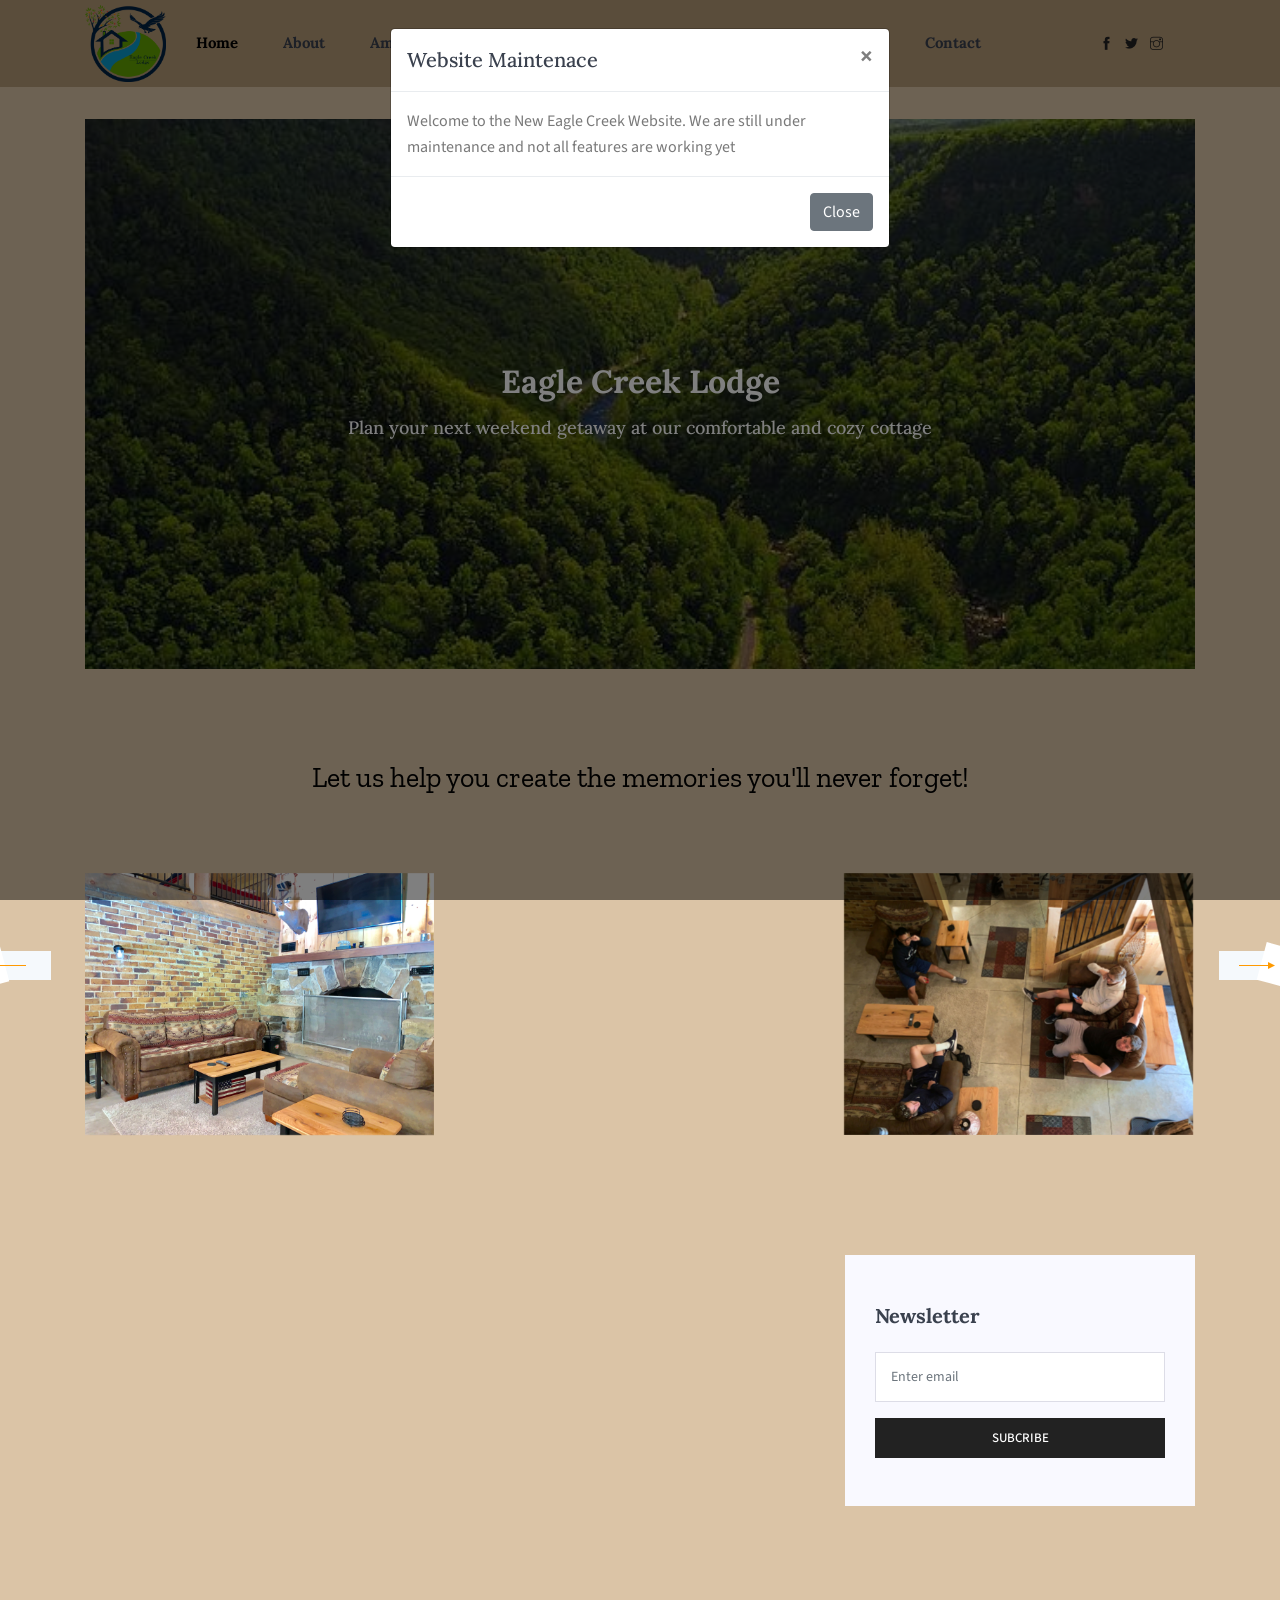
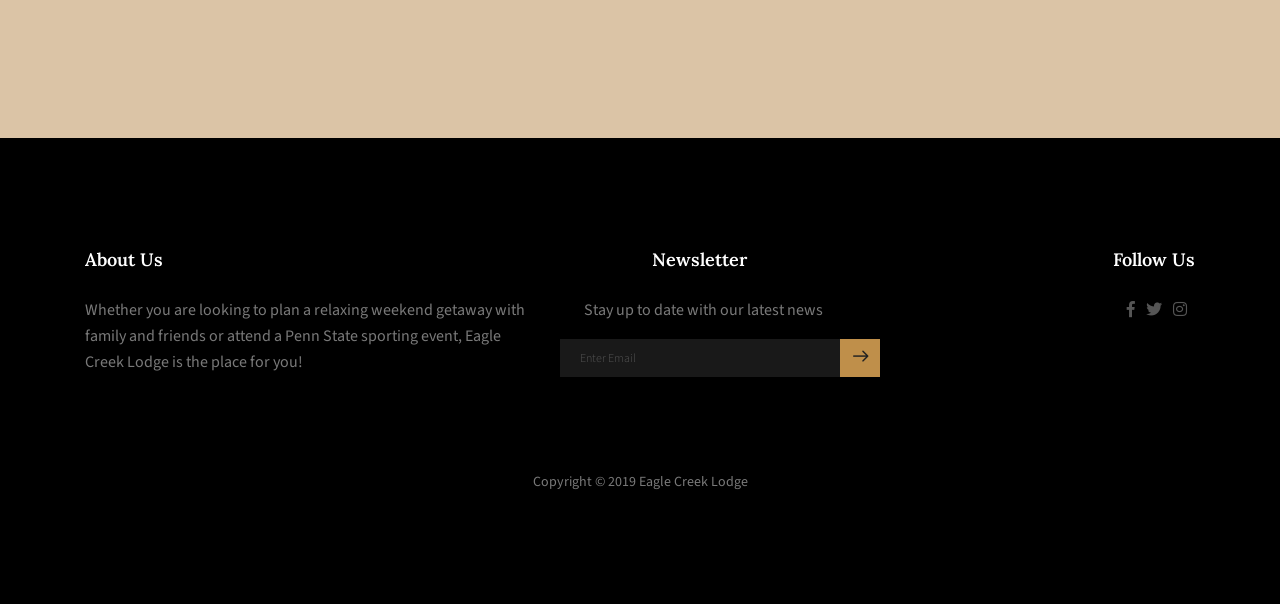
==== commit b7ba2f96: "drone video added" ====
--- a/index.html
+++ b/index.html
@@ -335,7 +335,7 @@
           <div class="col-lg-8">
             <div class="single-recent-blog-post">
               <div class="thumb">
-                <img class="img-fluid" src="img/frontCar/cabinFront1.jpg" alt="">
+                <iframe width="660" height="415" src="https://www.youtube.com/embed/him9Ee-fvGU" frameborder="0" allow="accelerometer; autoplay; encrypted-media; gyroscope; picture-in-picture" allowfullscreen></iframe>
 
               </div>
 
@@ -454,4 +454,4 @@
 
 </body>
 
-</html>+</html>
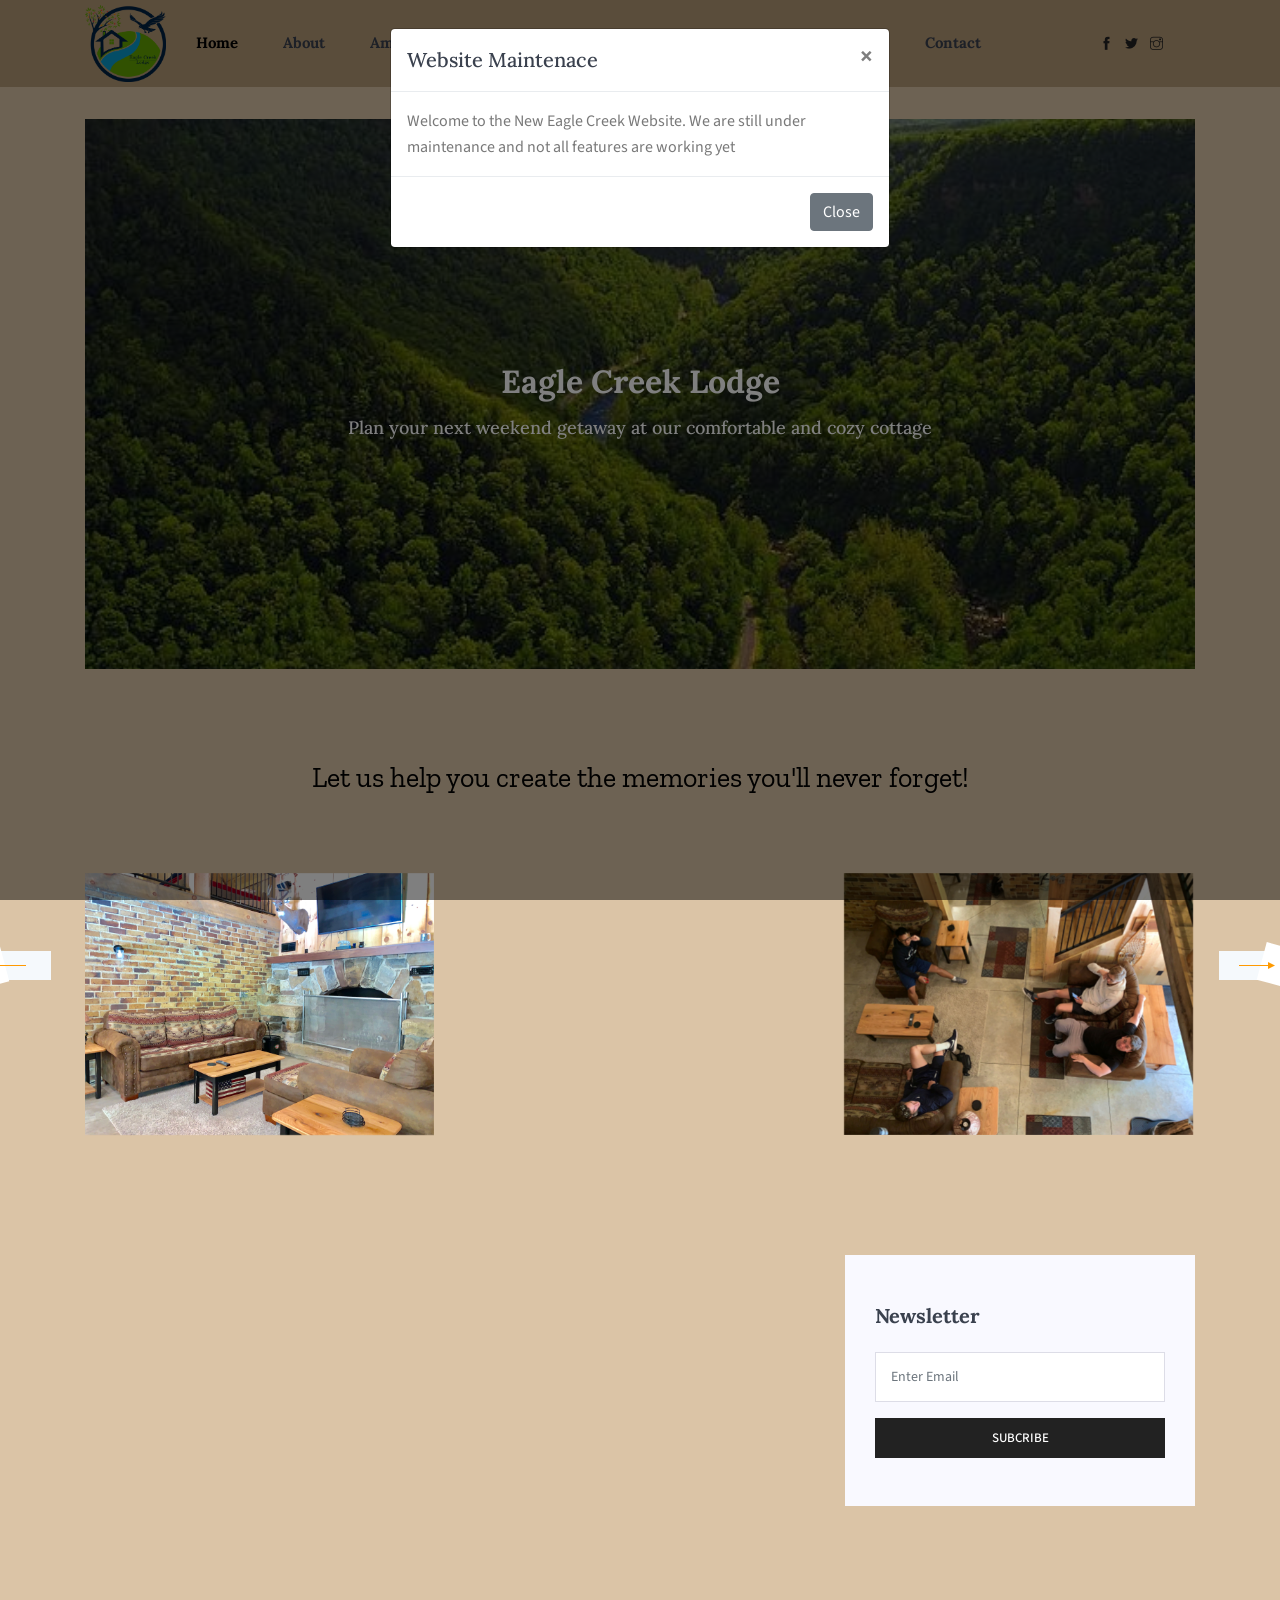
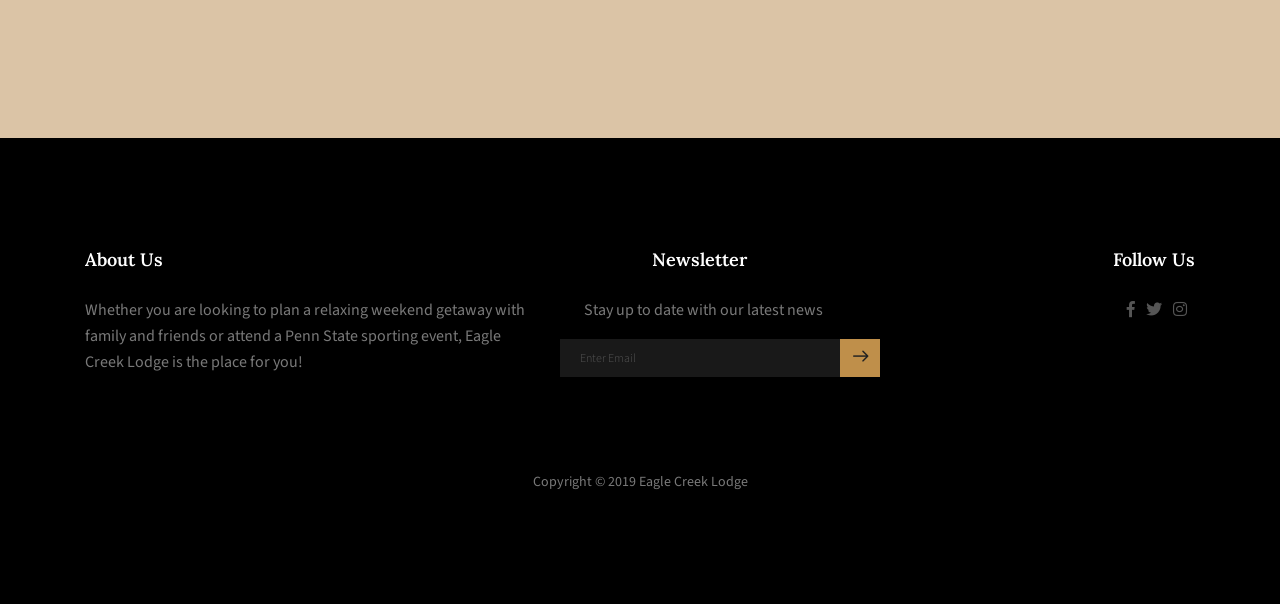
==== commit 599b3113: "Newsletter big update" ====
--- a/index.html
+++ b/index.html
@@ -351,12 +351,11 @@
                   <h4 class="single-sidebar-widget__title">Newsletter</h4>
                   <div class="form-group mt-30">
                     <div class="col-autos">
-                      <input type="text" name="email" class="form-control" id="inlineFormInputGroup"
-                        placeholder="Enter email" onfocus="this.placeholder = ''"
-                        onblur="this.placeholder = 'Enter email'">
+                      <input name="email" class="form-control" id="inlineFormInputGroup" placeholder="Enter Email" onfocus="this.placeholder = ''"
+                        onblur="this.placeholder = 'Enter Email '" required="" type="email">
                     </div>
                   </div>
-                  <button type="submit" value="Submit" class="bbtns d-block mt-20 w-100">Subcribe</button>
+                  <button type="submit" value="Submit" class="click-btn bbtns d-block mt-20 w-100">Subcribe</button>
                 </div>
               </form>
 
